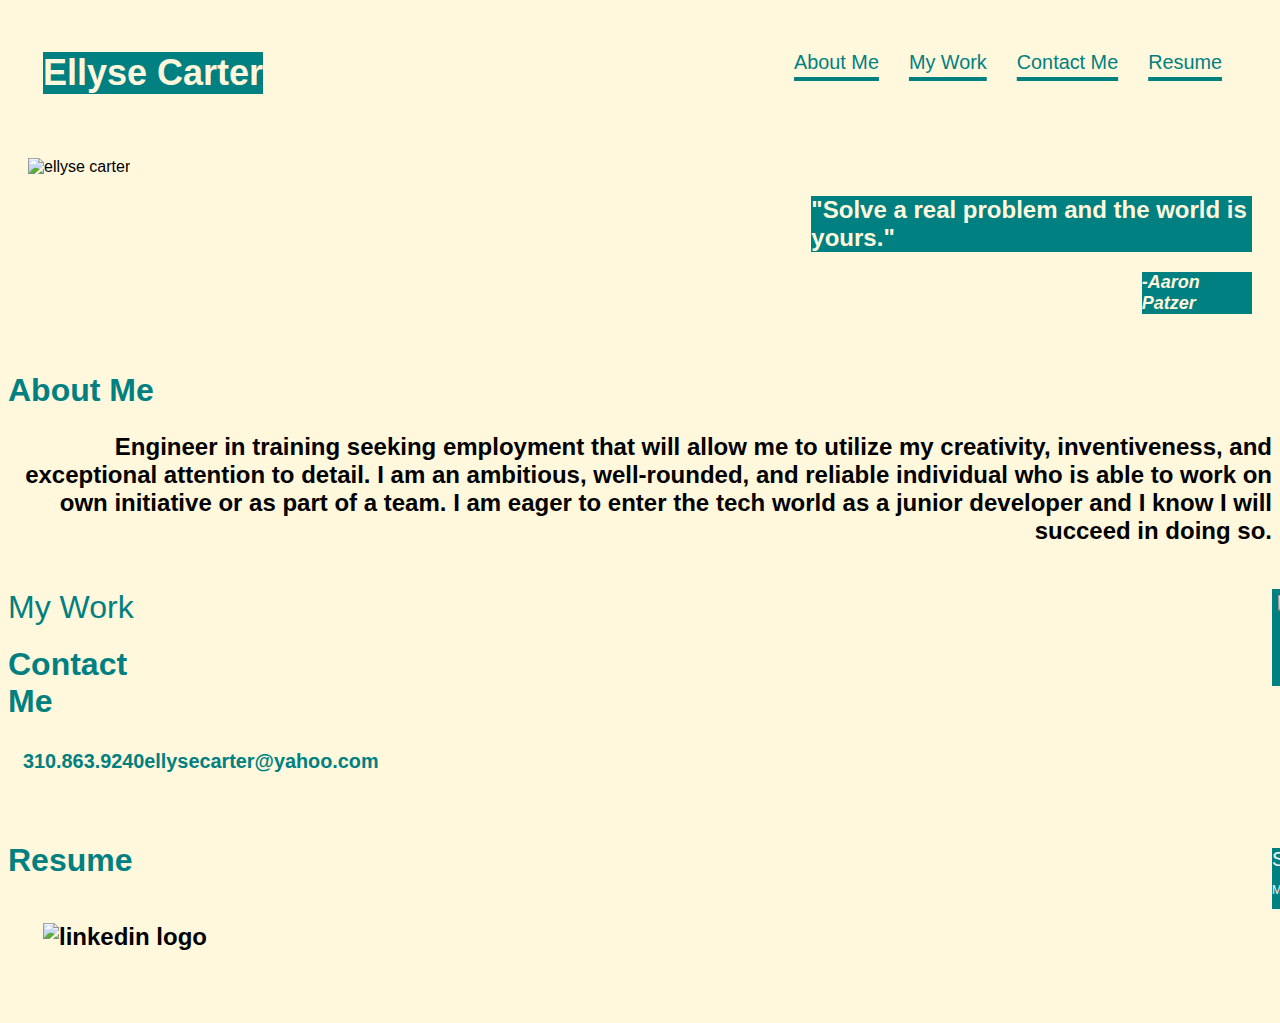
==== index.html @ 1338f1e6 "updated boxes using absolute and relative positioning, commented out other section for further logic" ====
<!DOCTYPE html>
<html lang="en">
    <head>

        <meta name="viewport" content="width=device-width, initial-scale=1.0" />

        <link rel="stylesheet" href="./assets/css/style.css" />

        <meta charset="UTF-8" />
        <title>Ellyse Carter Portfolio</title>
            
    </head>


    <body>
        <!-- navigation-->
        <header>
            <h1>
                <div class="name-box">
                <a href="/"> 
                    Ellyse Carter
                </a> 
                </div>
            </h1>   
            
            <nav>
                <!-- UNORDERED LIST ITEMS ABOUT ME -->
                <ul>
                    <li>
                        <a href="#about-me">About Me</a>
                    </li>
                    <li>
                        <a href="#my-work">My Work</a>
                    </li>
                    <li>
                        <a href="#contact-me">Contact Me</a>
                    </li>
                    <li>
                        <a href="#resume">Resume</a>
                    </li>
                </ul>
            </nav>
        </header>

        <section class="hero">
            <div class="hero-cta">
                <img src="./assets/images/linkedin.jpeg" alt="ellyse carter"/>
                <!-- <div>place div ID or class here</div> -->
                <h2>"Solve a real problem and the world is yours." 
                    <h3>-Aaron Patzer</h3>
                </h2>
            </div>
        </section>

<!-- About Me -->
    <section>
        <section class="flex-row" id="about-me">
                <h2 class="section title">
                    <aside class="left">About Me</aside>
                    <p>
                        Engineer in training seeking employment that will allow me to utilize my creativity, inventiveness, and exceptional attention to detail. 
                        
                        I am an ambitious, well-rounded, and reliable individual who is able to work on own initiative or as part of a team. I am eager to enter the tech world as a junior developer and I know I will succeed in doing so.
                    </p>
                </h2>
        </section>

 <!-- LINKS TO DEPLOYED APPLICATIONS HERE with pseudoclass to hover -->  


        <section id="my-work" class="info">
            <!-- <div> -->
                    <aside class="left">My Work</aside>
            <div>
                <section id="surf-report">
                    <img src="assets/images/deaceNXy23NF8VsCrwZPgn-1024-80.jpg.webp" alt="photo of desert" />
                    <div id="section-title">Surf Report
                        <p id="section-subtitle">
                        MERN Stack
                        </p>
                    </div>
                </section>
                <!-- <section>
                    <img src="assets/images/AdobeStock_289192813.jpeg" alt="led wall" />
                    <div id="section-title">LED Wall
                        <p>
                        Node/loT
                        </p>
                    </div>
                </section>
                <section>
                    <img src="assets/images/React_tut_illo_F.jpeg" alt="react logo" />
                    <div id="section-title">Calculator
                        <p>
                        React/JavaScript/CSS
                        </p>
                    </div>
                </section>
                <section>
                    <img src="assets/images/Screen Shot 2021-08-12 at 1.36.25 AM.png" alt="" />
                    <div id="section-title">Horiseon
                        <p>
                        Code Refactor
                        </p>
                    </div>
                </section>
                <section>
                    <img src="assets/images/Screen Shot 2021-08-12 at 1.35.35 AM.png" alt="" />
                    <div id="section-title">Run Buddy
                        <p>
                        HTML/CSS
                        </p>
                    </div>
                </section> -->
            </div>

            <!-- </div> -->
        </section>

        <section id="contact-me" class="info">
            <div class="flex-row">
                <h2 class="section title">
                    <aside class="left">Contact Me</aside>
                    <footer class="contact-me">
                        <p>
                            310.863.9240
                        </p>
                        <p>
                            ellysecarter@yahoo.com
                        </p>
                    </footer>
                </h2>
            </div>
        </section>

        <section id="resume" class="info">
            <div class="flex-row">
                <h2 class="section title">
                    <aside class="left">Resume</aside>
                    <footer class="resume">
                        <p>
                            <img src="./assets/images/LinkedIn-Logos/linkedin.png" alt="linkedin logo"/>
                        </p>
                        <p>
                            <img src="./assets/images/octocat/octocat.png" alt=""/>
                        </p>
                    </footer>
                </h2>
            </div>
        </section>
    </section>  
    </body>
</html>
---- assets/css/style.css ----
body {
    color: var(--tertiary-color);
    font-family: Helvetica, Arial, Helvetica, sans-serif;
    background-color: cornsilk;
}

/* apply styles to <header> */

header {
    padding: 20px 35px; 
    display: flex;
    justify-content: space-between;
    flex-wrap: wrap;
    /* top: 0; */
}

header h1 {
    font-weight: bold;
    font-size: 36px;
    color: black;
    align-content: right;
    color: grey;
    background-color: teal;
}

/* .name-box {
    width: 200px;
    height: 100px;
    background: teal;
    overflow: auto;
    border-left: none;
} */

header a {
    text-decoration: none;
    color: cornsilk
}

header nav {
    margin: 7px 0;
}

header nav ul {
    display: flex;
    flex-wrap: wrap;
    justify-content: space-between;
    align-items: center;
    list-style: none;
}

header nav ul li a {
    padding: 10px 15px;
    color: teal;
    font-size: 1.55vw;
    border-bottom: teal;
    text-decoration: underline 4px;
    text-underline-offset: 8px;
    text-decoration-color: teal ;
    /* need to figure out how to get underline longer than text */
}

.hero {
    background-image: url(https://cdn.hovia.com/app/uploads/deep-blue-brick-wall-mural-plain-820x532.jpg);
    padding: 20px;
    /* display: flex;
    flex-wrap: wrap;
    align-items: flex-start; */
}

.hero h2 {
    text-align: right;
    color: cornsilk;
    font-family: Verdana, Geneva, Tahoma, sans-serif;
    flex-wrap: wrap;
    width: 36%;
    margin-left: 64%;
    background-color: teal;
    text-align: left;
}

.hero h3 {
    text-align: right;
    color: cornsilk;
    font-size: 18px;
    font-family: Verdana, Geneva, Tahoma, sans-serif;
    font-style: italic;
    flex-wrap: wrap;
    width: 9%;
    margin-left: 91%;
    background-color: teal;
    text-align: left;
}

.left {
  text-align: left;
  font-size: xx-large;
  color: teal;
  width: 20%;
}

#my-work img {
  border: solid 6px;
  background-color: teal;
  max-width: 500px;
  max-height: 500px;
  position: absolute;
}

/* left column */
#my-work {
    text-align: left;
    font-size: 40px;
    font-display: bold;
    color: teal;
    font-family: Verdana, Geneva, Tahoma, sans-serif;
    display: flex;
    flex-direction: row;
}

#my-work div {
  display: flex;
  flex-direction: row;
  flex-wrap: wrap;
  /* width: 70%; */
}


#my-work div section {
  font-size: 20px;
  width: 50%;
}

/* #surf-report {
  width: 100%;
  border: teal;
} */

#section-title {
  background-color: teal;
  color: aliceblue;
  margin-left: auto;
  position: absolute;
  margin-top: 259px;
  width: 10%;
  text-align: right;
}

/* #section-subtitle {
  background-color: teal;
  color: aliceblue;
  margin-left: auto;
  position: absolute;
} */


#my-work div section p {
  font-size: 12px;

}

/* Right section */
.info {
    /* text-align: right; */
    justify-content: space-between;
}

section p {
    display: flex;
    justify-content: space-between;
    text-align: right;

}

/* FOOTER */

.contact-me {
    padding: 20px 35px; 
    display: flex;
    justify-content: space-between;
    flex-wrap: wrap;
}

.resume {
    padding: 20px 35px; 
    display: flex;
    justify-content: space-between;
    flex-wrap: wrap;
    image-rendering: auto;
}

contact-me p {
    size: 2px;
}

footer h3 {
    color: var(--secondary-color);
    font-size: 30px;
    margin: 0;
    text-align: center;
    display: flex;
    flex-wrap: wrap;
}

footer div {
    line-height: 1.5;
    text-align: right;
}


  .contact {
      background: var(--secondary-color);
  }

  .contact h2 {
      color: var(--primary-color);
  }

  .contact-me {
      display: flex;
      justify-content: space-between;
      flex-wrap: wrap;
      text-align: right;
      padding: 10px 15px;
      color: teal;
      font-size: 1.55vw;
  }

  .contact-info > * {
      flex: 1;
      margin: 15px;
  }

  .contact-form button:hover {
    color: var(--primary-color);
    background: var(--tertiary-color);
  }


  /* UTILITIES*/

  .text-left {
      text-align: left;
  }

  .text-right {
      text-align: right;
  }

  .flex-row {
    display: flex;
  }

  /* MEDIA QUERY FOR SMALLER DESKTOP SCREENS AND SMALLER */
  /* @media screen and (max-width: 980px) {
    header {
      padding-bottom: 0;
      justify-content: center;
      position: relative;
    }
  
    header h1 {
      width: 100%;
      text-align: center;
    }
  
    header nav ul {
      margin-top: 20px;
      width: 100%;
      justify-content: center;
    }
  
    header nav ul li a {
      font-size: 20px;
    }

    header nav ul li a:hover {
        background: var(--primary-color);
        color: var(--secondary-color);
        border-radius: 15px;
        text-shadow: none;
      }
  
    footer h2, footer div {
      text-align: center;
      width: 100%;
    }
  }

  
  /* MEDIA QUERY FOR TABLETS AND SMALLER */
  /* @media screen and (max-width: 768px) {
    section {
        padding: 30px 15px;
    }
   
  } */
  
  /* MEDIA QUERY FOR MOBILE PHONES AND SMALLER */
  /* @media screen and (max-width: 575px) {
    .hero-form button {
        width: 100%;
      }
    
      .section-title {
        width: 95%;
      }
    
      .intro p {
        width: 100%;
      }
    
      .trainer {
        flex: 0 100%;
      }
    
      .contact-info {
        text-align: center;
      }
    
      .contact-info > * {
        flex: 0 100%;
      }

      .contact-form {
          order: 3;
      }
  } */ */
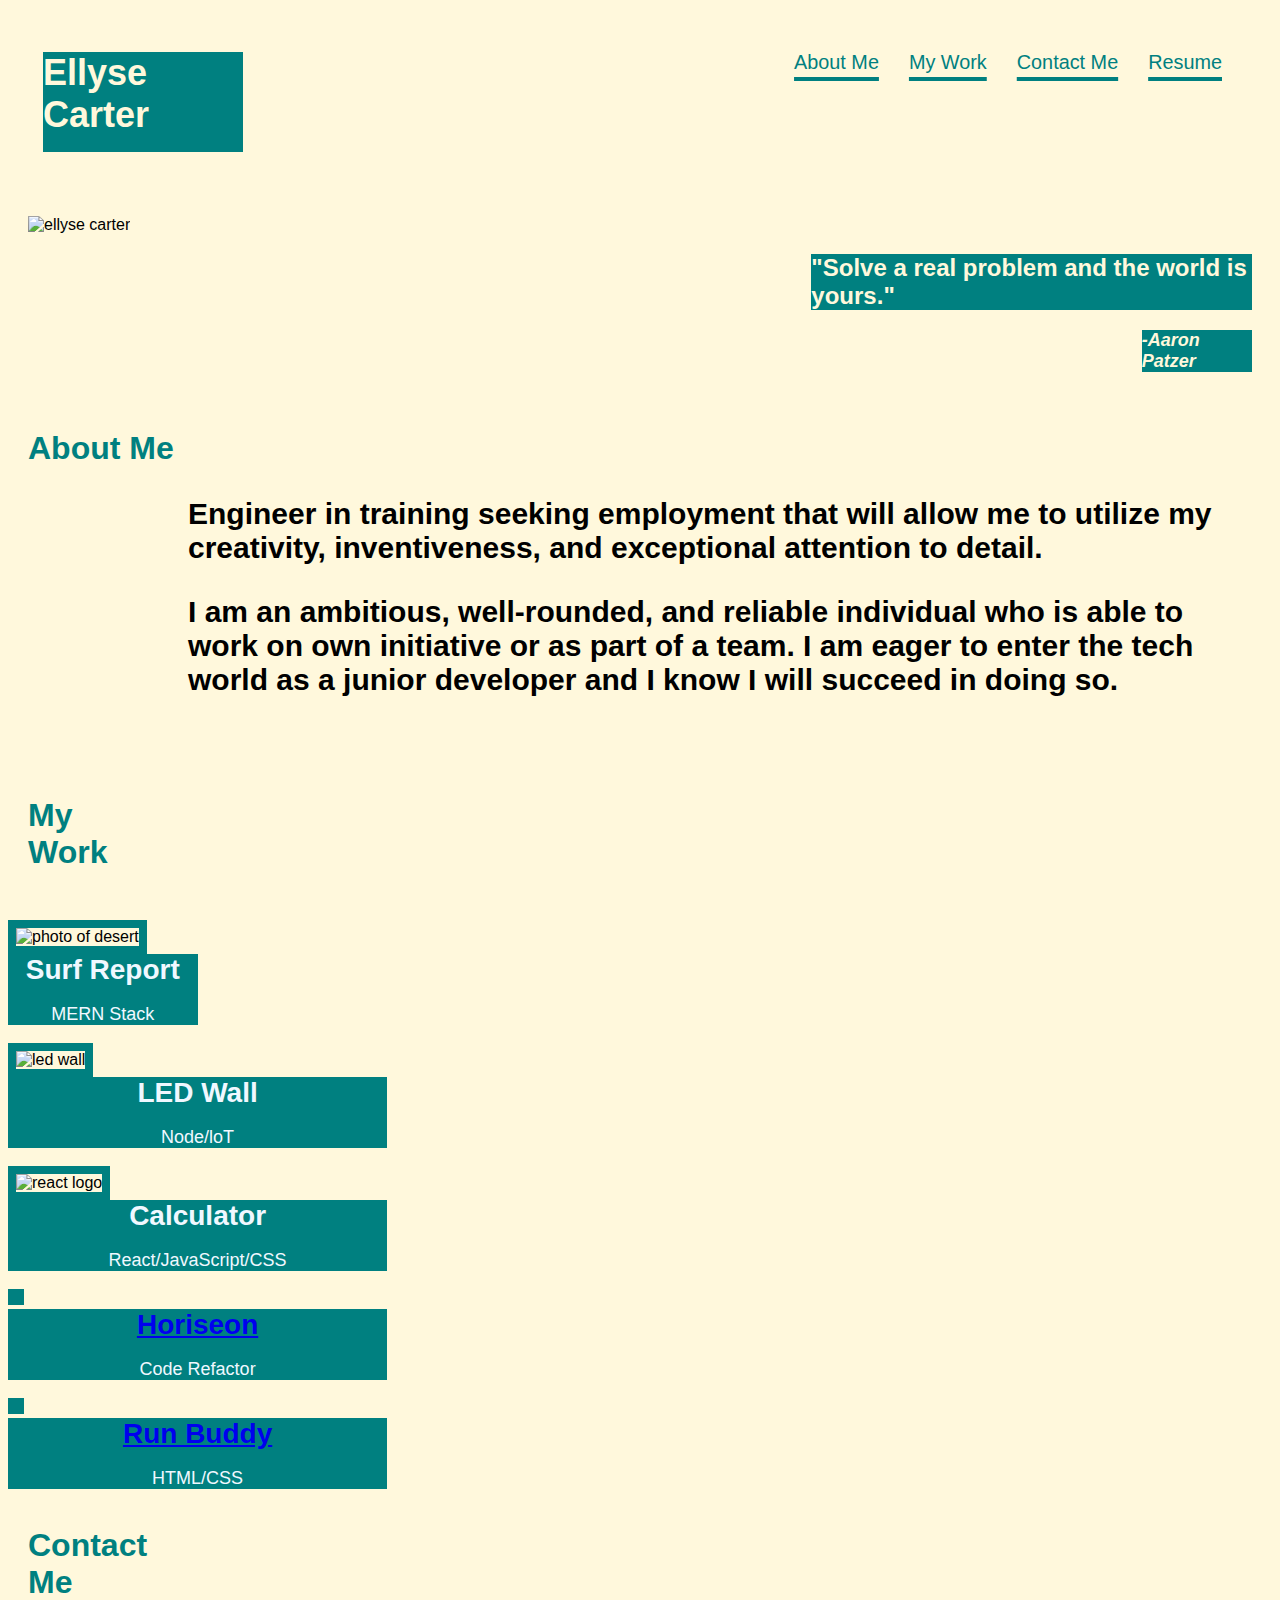
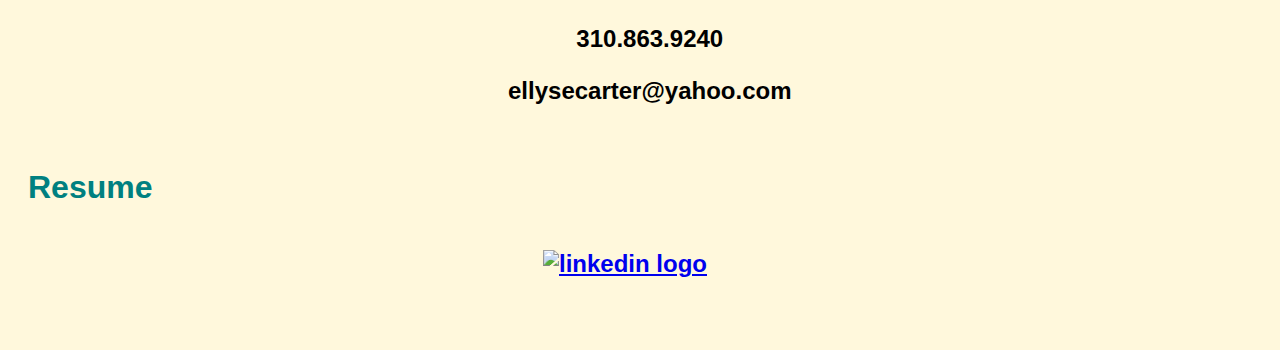
==== commit e24b7a6e: "updated style sheet and icons" ====
--- a/index.html
+++ b/index.html
@@ -3,6 +3,9 @@
     <head>
 
         <meta name="viewport" content="width=device-width, initial-scale=1.0" />
+
+        <link href="https://cdn.jsdelivr.net/npm/bootstrap@5.1.0/dist/css/bootstrap.min.css" rel="stylesheet" integrity="sha384-KyZXEAg3QhqLMpG8r+8fhAXLRk2vvoC2f3B09zVXn8CA5QIVfZOJ3BCsw2P0p/We" crossorigin="anonymous">
+
 
         <link rel="stylesheet" href="./assets/css/style.css" />
 
@@ -57,77 +60,88 @@
         <section class="flex-row" id="about-me">
                 <h2 class="section title">
                     <aside class="left">About Me</aside>
-                    <p>
+                        <p class="about-me">
                         Engineer in training seeking employment that will allow me to utilize my creativity, inventiveness, and exceptional attention to detail. 
-                        
+                        </p>
+                        <p class="about-me">
                         I am an ambitious, well-rounded, and reliable individual who is able to work on own initiative or as part of a team. I am eager to enter the tech world as a junior developer and I know I will succeed in doing so.
-                    </p>
+                        </p>
                 </h2>
         </section>
+    </section>     
 
- <!-- LINKS TO DEPLOYED APPLICATIONS HERE with pseudoclass to hover -->  
+    <section>
+        <section class="flex-row" id="my-work">
+                <h2 class="section title">
+                    <aside class="left">My Work</aside>
+                </h2>
+        </section>
+    </section>             
 
+        <div class="container">  
+            <div>
+                <div class="row">
+                    <div class="col-sm-12">
+                        <section id="surf-report">
+                            <img src="assets/images/deaceNXy23NF8VsCrwZPgn-1024-80.jpg.webp" alt="photo of desert"
+                            class="img-thumbnail"/>
+                            <div id="surfreport-section-title">Surf Report
+                            <p id="surfreport-section-subtitle">MERN Stack</p>
+                            </div>
+                        </section>
+                    </div>
+                </div>
+                <div class="row">    
+                    <div class="col-sm-6">
+                        <section id="led-wall">
+                            <img src="assets/images/AdobeStock_289192813.jpeg" alt="led wall" class="img-thumbnail"/>
+                            <div id="section-title">LED Wall
+                                <p id="section-subtitle">Node/loT</p>
+                            </div>
+                        </section>
+                    </div>
+                    <div class="col-sm-6">
+                        <section id="calculator">
+                            <img src="assets/images/React_tut_illo_F.jpeg" alt="react logo" class="img-thumbnail"/>
+                            <div id="section-title">Calculator
+                                <p id="section-subtitle">React/JavaScript/CSS</p>
+                            </div>
+                        </section>
+                    </div>
+                </div>
+                <div class="row">
+                    <div class="col-sm-6">
+                        <section id="horiseon">
+                            <img src="assets/images/Screen Shot 2021-08-12 at 1.36.25 AM.png" alt="" class="img-thumbnail"/>
+                            <div id="section-title"><a href="https://ellysecarter.github.io/horiseon-in-production/">Horiseon</a>
+                                <p id="section-subtitle">Code Refactor</p>
+                            </div>
+                        </section>
+                    </div>
+                    <div class="col-sm-6">
+                        <section id="run-buddy">
+                            <img src="assets/images/Screen Shot 2021-08-12 at 1.35.35 AM.png" alt="" class="img-thumbnail"/>
+                            <div id="section-title"><a href="https://ellysecarter.github.io/run-buddy/">Run Buddy</a>
+                                <p id="section-subtitle">
+                                HTML/CSS
+                                </p>
+                            </div>
+                        </section>
+                    </div>
+                </div>
+            </div>
+        </div>
 
-        <section id="my-work" class="info">
-            <!-- <div> -->
-                    <aside class="left">My Work</aside>
-            <div>
-                <section id="surf-report">
-                    <img src="assets/images/deaceNXy23NF8VsCrwZPgn-1024-80.jpg.webp" alt="photo of desert" />
-                    <div id="section-title">Surf Report
-                        <p id="section-subtitle">
-                        MERN Stack
-                        </p>
-                    </div>
-                </section>
-                <!-- <section>
-                    <img src="assets/images/AdobeStock_289192813.jpeg" alt="led wall" />
-                    <div id="section-title">LED Wall
-                        <p>
-                        Node/loT
-                        </p>
-                    </div>
-                </section>
-                <section>
-                    <img src="assets/images/React_tut_illo_F.jpeg" alt="react logo" />
-                    <div id="section-title">Calculator
-                        <p>
-                        React/JavaScript/CSS
-                        </p>
-                    </div>
-                </section>
-                <section>
-                    <img src="assets/images/Screen Shot 2021-08-12 at 1.36.25 AM.png" alt="" />
-                    <div id="section-title">Horiseon
-                        <p>
-                        Code Refactor
-                        </p>
-                    </div>
-                </section>
-                <section>
-                    <img src="assets/images/Screen Shot 2021-08-12 at 1.35.35 AM.png" alt="" />
-                    <div id="section-title">Run Buddy
-                        <p>
-                        HTML/CSS
-                        </p>
-                    </div>
-                </section> -->
-            </div>
-
-            <!-- </div> -->
-        </section>
 
         <section id="contact-me" class="info">
             <div class="flex-row">
                 <h2 class="section title">
                     <aside class="left">Contact Me</aside>
-                    <footer class="contact-me">
-                        <p>
-                            310.863.9240
-                        </p>
-                        <p>
-                            ellysecarter@yahoo.com
-                        </p>
+                    <footer>
+                        <p class="contact">310.863.9240</p>
+            
+                        <p class="contact">ellysecarter@yahoo.com</p>
+                        
                     </footer>
                 </h2>
             </div>
@@ -138,16 +152,15 @@
                 <h2 class="section title">
                     <aside class="left">Resume</aside>
                     <footer class="resume">
-                        <p>
-                            <img src="./assets/images/LinkedIn-Logos/linkedin.png" alt="linkedin logo"/>
+                        <p class="bottom-icons">
+                            <a href="https://www.linkedin.com/in/ellysecarter/" target="_blank"><img src="./assets/images/LinkedIn-Logos/linkedin.png" alt="linkedin logo"/></a>
                         </p>
-                        <p>
-                            <img src="./assets/images/octocat/octocat.png" alt=""/>
+                        <p class="bottom-icons">
+                            <a href="https://github.com/ellysecarter" target="_blank"></a><img src="./assets/images/octocat/octocat.png" alt=""/>
                         </p>
                     </footer>
                 </h2>
             </div>
-        </section>
-    </section>  
+        </section> 
     </body>
 </html>--- a/assets/css/style.css
+++ b/assets/css/style.css
@@ -1,7 +1,4 @@
-
-
 body {
-    color: var(--tertiary-color);
     font-family: Helvetica, Arial, Helvetica, sans-serif;
     background-color: cornsilk;
 }
@@ -13,7 +10,7 @@
     display: flex;
     justify-content: space-between;
     flex-wrap: wrap;
-    /* top: 0; */
+    top: 0;
 }
 
 header h1 {
@@ -25,13 +22,15 @@
     background-color: teal;
 }
 
-/* .name-box {
+.name-box {
+    display: flex;
+    flex-wrap: wrap;
     width: 200px;
     height: 100px;
     background: teal;
     overflow: auto;
     border-left: none;
-} */
+}
 
 header a {
     text-decoration: none;
@@ -58,7 +57,6 @@
     text-decoration: underline 4px;
     text-underline-offset: 8px;
     text-decoration-color: teal ;
-    /* need to figure out how to get underline longer than text */
 }
 
 .hero {
@@ -98,19 +96,29 @@
   font-size: xx-large;
   color: teal;
   width: 20%;
-}
-
-#my-work img {
+  font-weight: bolder;
+  border-right: teal;
+  margin-left: 20px;
+}
+
+.about-me {
+  font-family: 'Franklin Gothic Medium', 'Arial Narrow', Arial, sans-serif;
+  font-size: 30px;
+  margin-left: 180px;
+  margin-right: 50px;
+}
+
+#work-image {
   border: solid 6px;
   background-color: teal;
   max-width: 500px;
   max-height: 500px;
   position: absolute;
+  display: flexbox;
 }
 
 /* left column */
 #my-work {
-    text-align: left;
     font-size: 40px;
     font-display: bold;
     color: teal;
@@ -119,40 +127,68 @@
     flex-direction: row;
 }
 
-#my-work div {
-  display: flex;
-  flex-direction: row;
-  flex-wrap: wrap;
-  /* width: 70%; */
-}
-
-
-#my-work div section {
-  font-size: 20px;
-  width: 50%;
-}
-
-/* #surf-report {
-  width: 100%;
-  border: teal;
-} */
+.info {
+  justify-content: space-between;
+}
+
+#surfreport-section-title {
+  background-color: teal;
+  color: aliceblue;
+  /* margin-top: 20px; */
+  width: 15%;
+  text-align: center;
+  /* position: absolute; */
+  font-size: 28px;
+  font-weight: bolder;
+  font-family: 'Franklin Gothic Medium', 'Arial Narrow', Arial, sans-serif;
+}
+
+#surfreport-section-subtitle {
+  background-color: teal;
+  color: aliceblue;
+  text-align: center;
+  font-size: 18px;
+  font-weight: normal;
+}
+
+#surf-report .img-thumbnail {
+  border: solid 8px;
+  border-color: teal;
+  /* position: absolute; */
+}
 
 #section-title {
   background-color: teal;
   color: aliceblue;
-  margin-left: auto;
-  position: absolute;
-  margin-top: 259px;
-  width: 10%;
-  text-align: right;
-}
-
-/* #section-subtitle {
+  /* margin-top: 540px; */
+  width: 30%;
+  text-align: center;
+  /* position: absolute; */
+  font-size: 28px;
+  font-weight: bolder;
+  font-family: 'Franklin Gothic Medium', 'Arial Narrow', Arial, sans-serif;
+  text-align: center;
+}
+
+#section-subtitle {
   background-color: teal;
   color: aliceblue;
-  margin-left: auto;
-  position: absolute;
-} */
+  text-align: center;
+  font-size: 18px;
+  font-weight: normal;
+  text-decoration: none;
+}
+
+.img-thumbnail {
+  border: solid 8px;
+  border-color: teal;
+  /* position: absolute; */
+}
+
+.img-thumbnail button:hover {
+  background-color: tomato;
+  color: tomato;
+}
 
 
 #my-work div section p {
@@ -160,18 +196,6 @@
 
 }
 
-/* Right section */
-.info {
-    /* text-align: right; */
-    justify-content: space-between;
-}
-
-section p {
-    display: flex;
-    justify-content: space-between;
-    text-align: right;
-
-}
 
 /* FOOTER */
 
@@ -180,7 +204,7 @@
     display: flex;
     justify-content: space-between;
     flex-wrap: wrap;
-}
+} 
 
 .resume {
     padding: 20px 35px; 
@@ -190,46 +214,31 @@
     image-rendering: auto;
 }
 
-contact-me p {
-    size: 2px;
-}
-
-footer h3 {
+.contact {
+    size: 50px;
+    font-family: 'Franklin Gothic Medium', 'Arial Narrow', Arial, sans-serif;
+    margin-left: 200px;
+    margin-left: 500px;
+    text-align: center;
+}
+
+/* footer h3 {
     color: var(--secondary-color);
     font-size: 30px;
     margin: 0;
     text-align: center;
     display: flex;
-    flex-wrap: wrap;
-}
-
-footer div {
-    line-height: 1.5;
-    text-align: right;
-}
-
-
-  .contact {
-      background: var(--secondary-color);
-  }
-
-  .contact h2 {
-      color: var(--primary-color);
-  }
-
-  .contact-me {
+    flex-wrap: wrap; */
+}
+
+  #contact-me {
       display: flex;
       justify-content: space-between;
       flex-wrap: wrap;
       text-align: right;
       padding: 10px 15px;
-      color: teal;
+      color: black;
       font-size: 1.55vw;
-  }
-
-  .contact-info > * {
-      flex: 1;
-      margin: 15px;
   }
 
   .contact-form button:hover {
@@ -237,6 +246,11 @@
     background: var(--tertiary-color);
   }
 
+  .bottom-icons {
+    margin-left: 500px;
+    text-align: center;
+  }
+
 
   /* UTILITIES*/
 
@@ -252,8 +266,8 @@
     display: flex;
   }
 
-  /* MEDIA QUERY FOR SMALLER DESKTOP SCREENS AND SMALLER */
-  /* @media screen and (max-width: 980px) {
+  MEDIA QUERY FOR SMALLER DESKTOP SCREENS AND SMALLER */
+  @media screen and (max-width: 980px) {
     header {
       padding-bottom: 0;
       justify-content: center;
@@ -290,15 +304,15 @@
 
   
   /* MEDIA QUERY FOR TABLETS AND SMALLER */
-  /* @media screen and (max-width: 768px) {
+  @media screen and (max-width: 768px) {
     section {
         padding: 30px 15px;
     }
    
-  } */
+  }
   
   /* MEDIA QUERY FOR MOBILE PHONES AND SMALLER */
-  /* @media screen and (max-width: 575px) {
+@media screen and (max-width: 575px) {
     .hero-form button {
         width: 100%;
       }
@@ -311,7 +325,7 @@
         width: 100%;
       }
     
-      .trainer {
+      .trainer   {
         flex: 0 100%;
       }
     
@@ -325,5 +339,4 @@
 
       .contact-form {
           order: 3;
-      }
-  } */ */+      }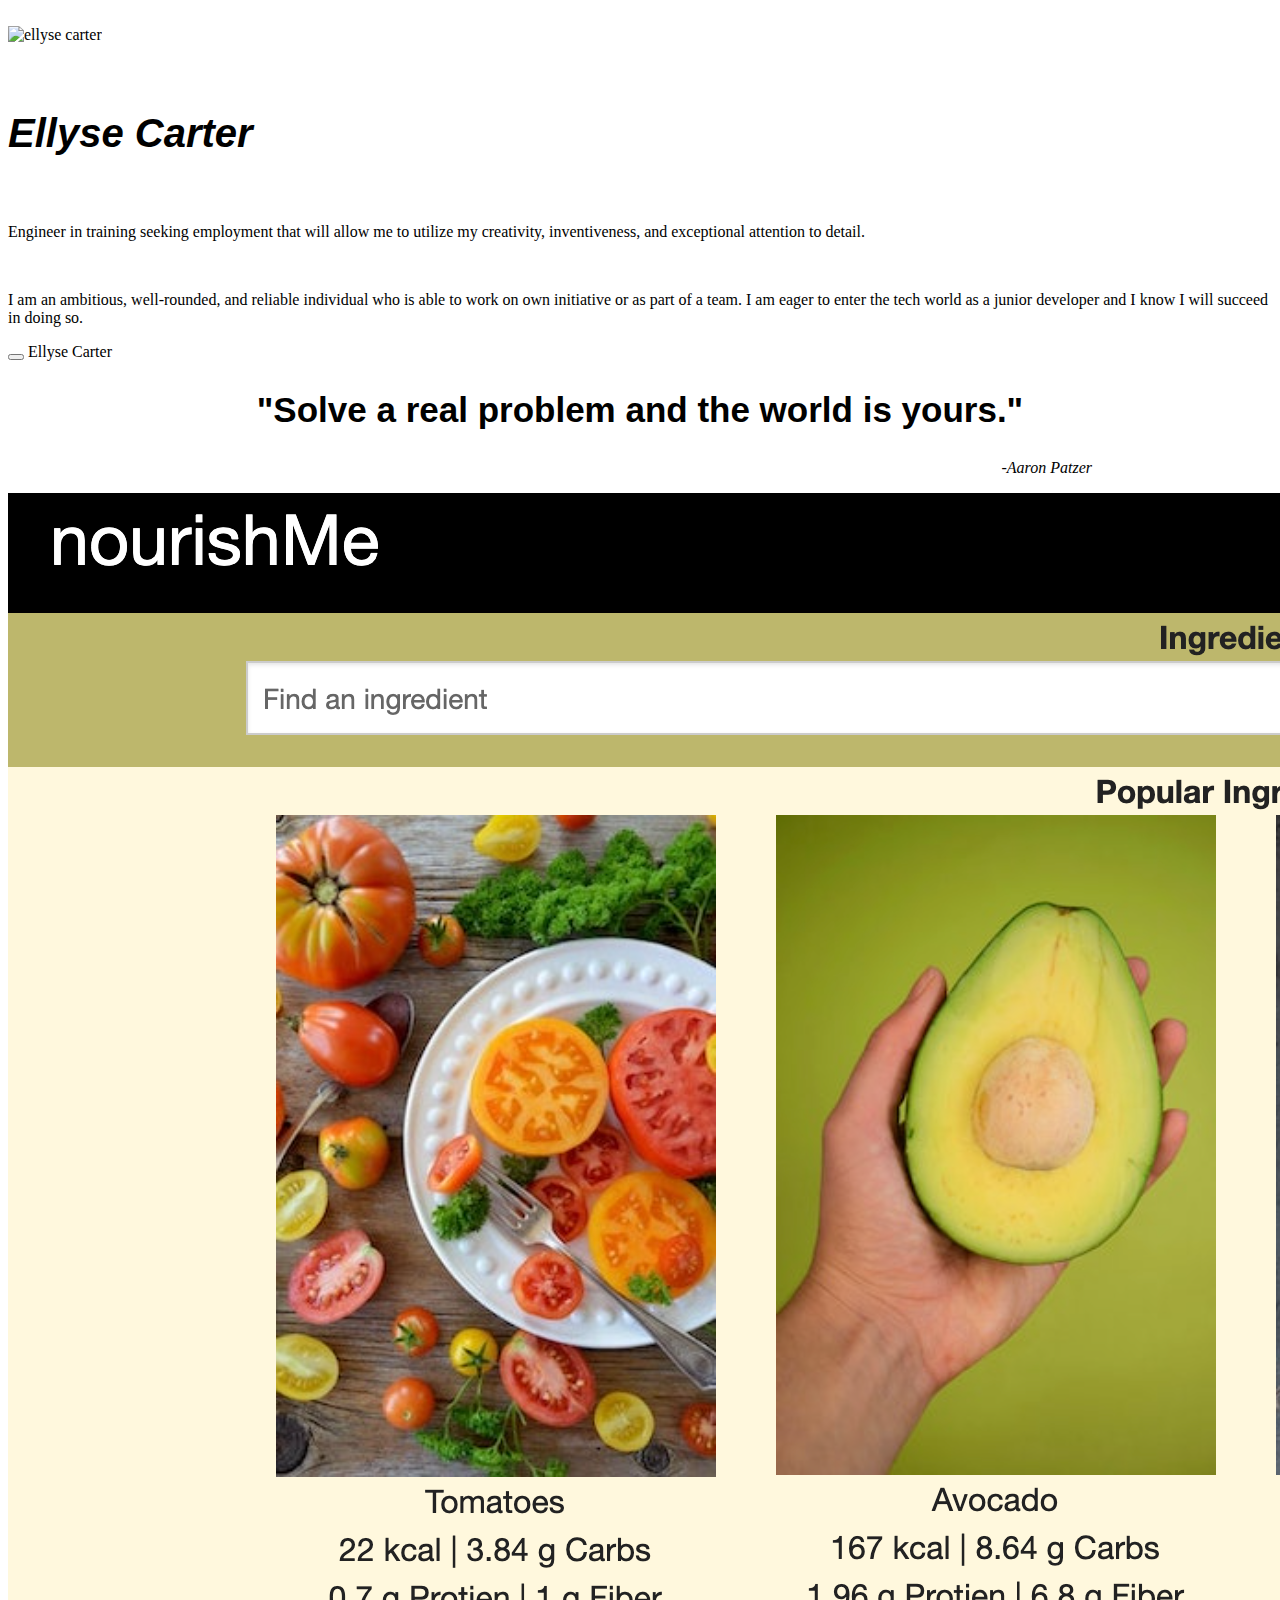
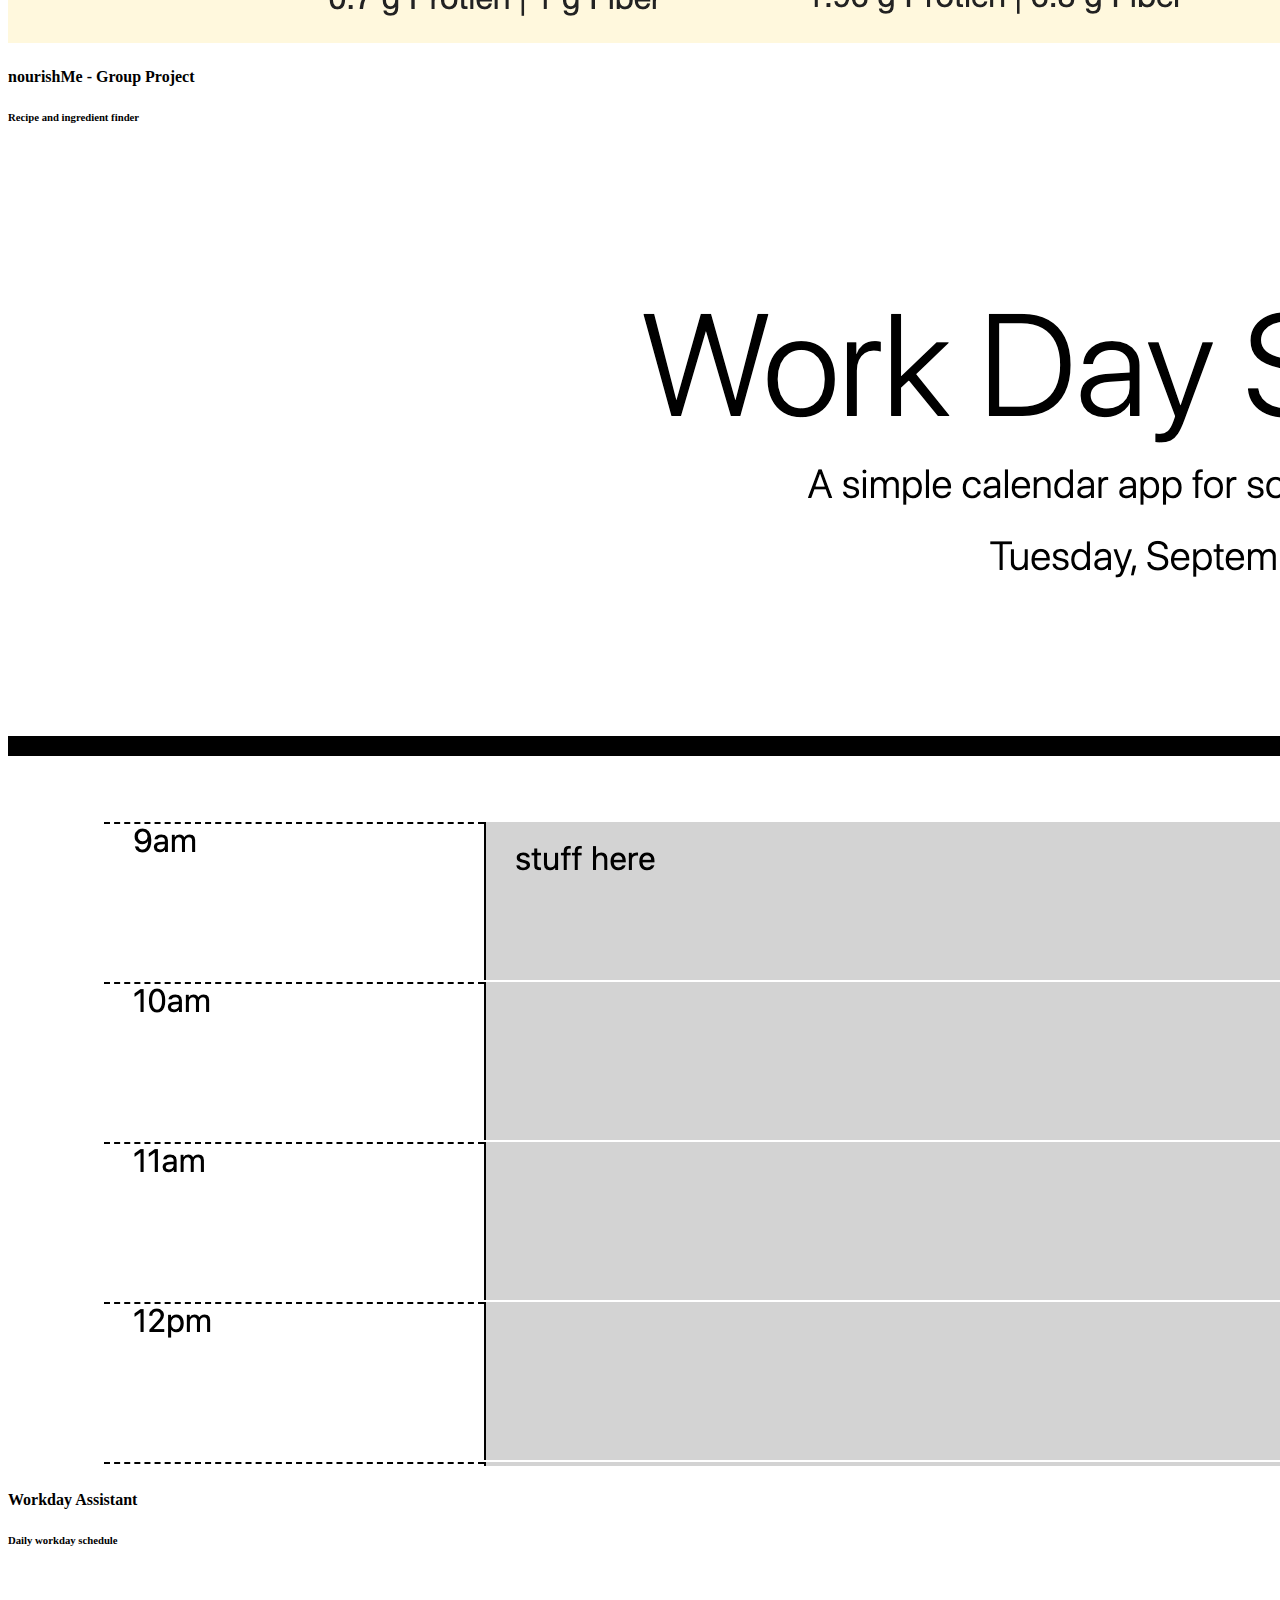
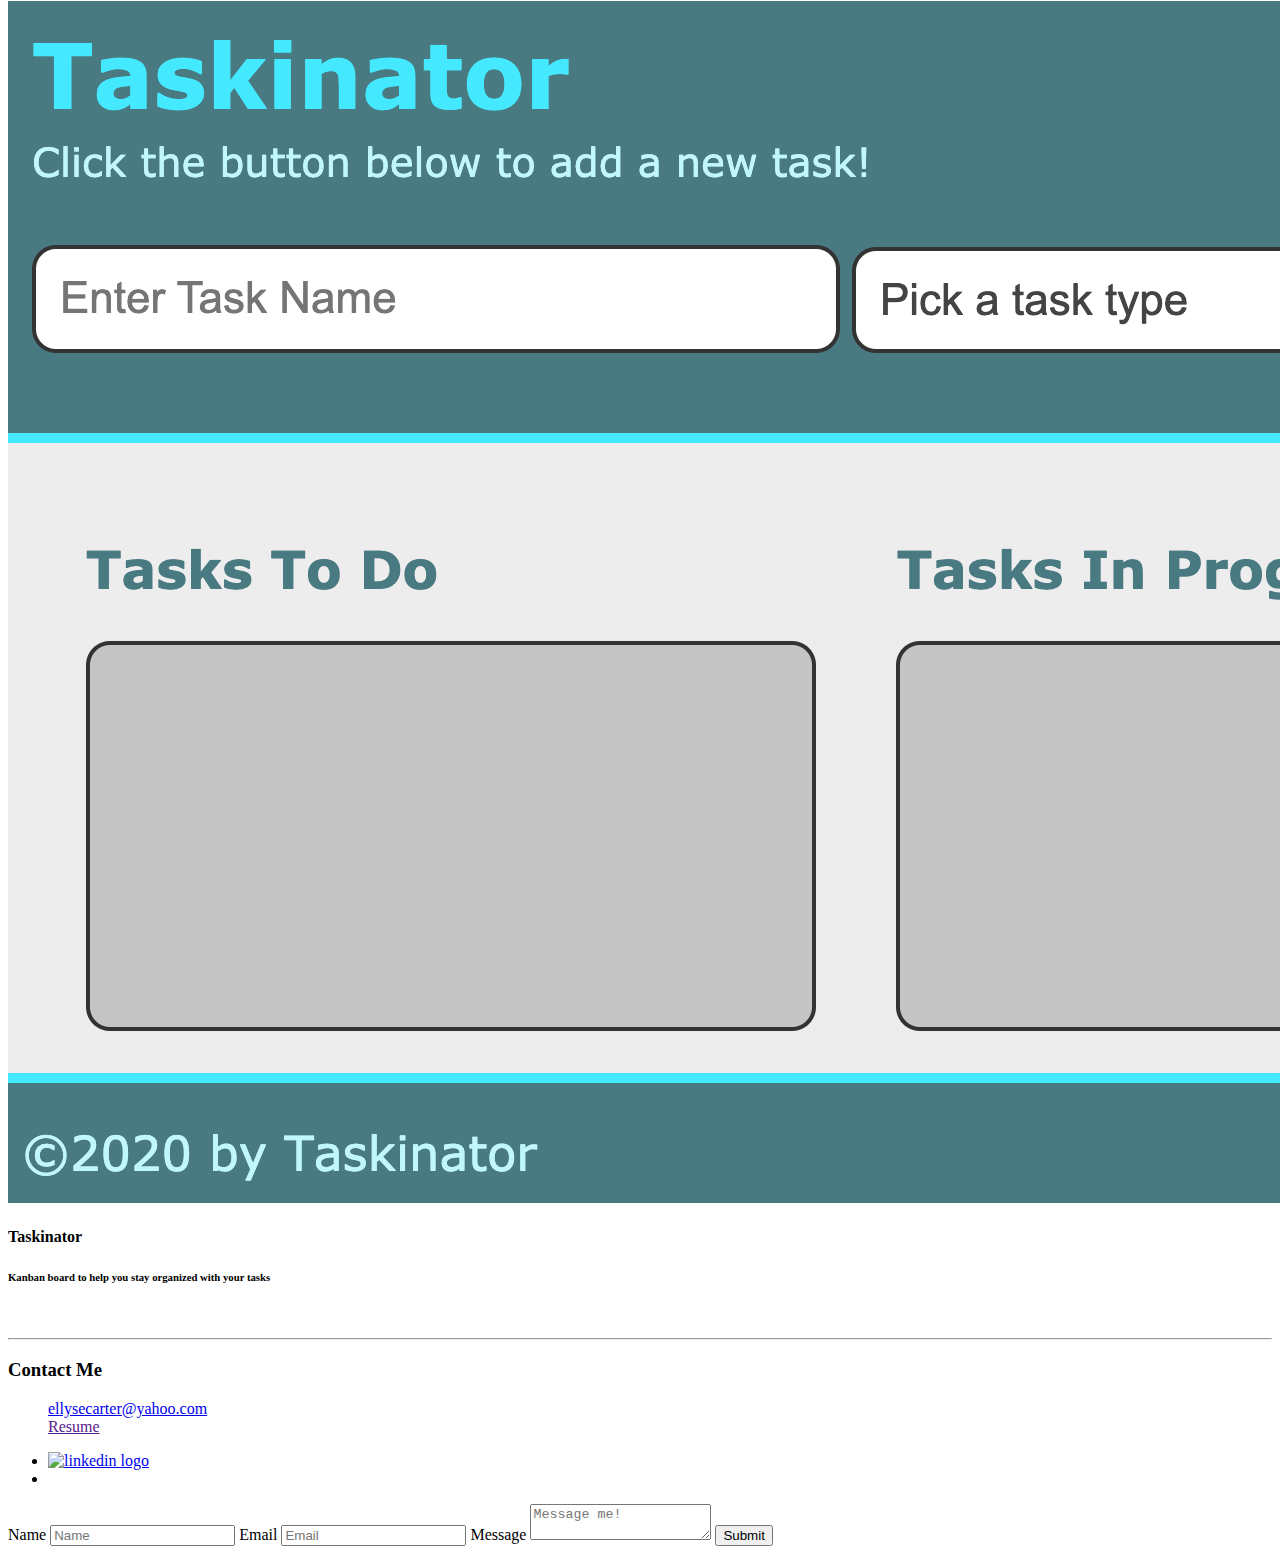
==== commit c6dcdb42: "updated password gen link" ====
--- a/index.html
+++ b/index.html
@@ -1,166 +1,157 @@
-<!DOCTYPE html>
-<html lang="en">
-    <head>
+<!doctype html>
+<html class="no-js" lang="en">
+  <head>
+    <meta charset="utf-8" />
+    <meta name="viewport" content="width=device-width, initial-scale=1.0" />
+    <title>Ellyse Carter Portfolio</title>
+    <link rel="stylesheet" href="https://dhbhdrzi4tiry.cloudfront.net/cdn/sites/foundation.min.css">
+    <link rel="stylesheet" href="assets/css/style.css">
+  </head>
+  <body>
 
-        <meta name="viewport" content="width=device-width, initial-scale=1.0" />
+    <div class="off-canvas-wrapper">
+      <div class="off-canvas-wrapper-inner" data-off-canvas-wrapper>
 
-        <link href="https://cdn.jsdelivr.net/npm/bootstrap@5.1.0/dist/css/bootstrap.min.css" rel="stylesheet" integrity="sha384-KyZXEAg3QhqLMpG8r+8fhAXLRk2vvoC2f3B09zVXn8CA5QIVfZOJ3BCsw2P0p/We" crossorigin="anonymous">
+        <div class="off-canvas position-left reveal-for-large" id="my-info" data-off-canvas data-position="left">
+          <div class="row column">
+            <br>
+            <img class="thumbnail" src="./assets/images/linkedin.jpeg" alt="ellyse carter"/>
+            <h5 class="name">Ellyse Carter</h5>
+            <p>Engineer in training seeking employment that will allow me to utilize my creativity, inventiveness, and exceptional attention to detail. 
+            </p>
+            <br>
+            <p class>
+            I am an ambitious, well-rounded, and reliable individual who is able to work on own initiative or as part of a team. I am eager to enter the tech world as a junior developer and I know I will succeed in doing so.
+            </p>
+          </div>
+        </div>
+
+        <div class="off-canvas-content" data-off-canvas-content>
+          <div class="title-bar hide-for-large">
+            <div class="title-bar-left">
+              <button class="menu-icon" type="button" data-open="my-info"></button>
+              <span class="title-bar-title">Ellyse Carter</span>
+            </div>
+          </div>
+          <div class="callout primary">
+            <div class="row column">
+              <h2 class="quote">"Solve a real problem and the world is yours." </h2>
+              <p class="lead">-Aaron Patzer</p>
+            </div>
+          </div>
+
+          <div class="row small-up-2 medium-up-3 large-up-4 space-evenly">
+            <div class="column-12">
+              <a href="https://ellysecarter.github.io/nourish-me/" target="_blank">
+              <img src="assets/images/screenshot2.png" alt=""></a>
+              <h4>nourishMe - Group Project</h4>
+              <h6>Recipe and ingredient finder</h6>
+            </div>
+          </div> 
+
+          <div class="row small-up-2 medium-up-3 large-up-4 space-evenly">
+            <div class="column">
+              <a href="https://ellysecarter.github.io/workdayassistant/" target="_blank">
+              <img src="assets/images/screenshot.png" alt=""></a>
+              <h4>Workday Assistant</h4>
+              <h6>Daily workday schedule</h6>
+            </div>
+
+            <div class="column">
+              <a href="https://ellysecarter.github.io/run-buddy/" target="_blank">
+              <img src="assets/images/Screen Shot 2021-08-12 at 1.35.35 AM.png" alt=""></a>
+              <h4>Run Buddy</h4>
+              <h6>Schedule a training session</h6>
+            </div>
+
+            <div class="column">
+              <a href="https://ellysecarter.github.io/passwordgen/" target="_blank">
+              <img src="assets/images/passwordgen.png" alt=""></a>
+              <h4>Password Generator</h4>
+              <h6>Website that helps you generate a hack-proof password</h6>
+            </div>
+          </div>
+
+          <div class="row small-up-2 medium-up-3 large-up-4 space-evenly">
+            <div class="column">
+              <a href="https://ellysecarter.github.io/taskinator/" target="_blank">
+              <img src="assets/images/taskinator.png" alt=""></a>
+              <h4>Taskinator</h4>
+              <h6>Kanban board to help you stay organized with your tasks</h6>
+            </div>
+
+            <div class="column">
+              <a href="https://ellysecarter.github.io/codingguru/" target="_blank">
+              <img src="assets/images/codingguru.png" alt=""></a>
+              <h4>Coding Guru</h4>
+              <h6>Timed quiz that tests your coding knowledge</h6>
+            </div>
+
+            <div class="column">
+              <a href="https://ellysecarter.github.io/taskmaster-pro/" target="_blank">
+              <img src="assets/images/taskmaster.png" alt=""></a>
+              <h4>Taskmaster Pro</h4>
+              <h6>Interactive Kanban board</h6>
+            </div>
+
+            <div class="column">
+              <a href="https://ellysecarter.github.io/horiseon-in-production/" target="_blank">
+              <img src="assets/images/Screen Shot 2021-08-12 at 1.36.25 AM.png" alt=""></a>
+              <h4>Horiseon</h5>
+              <h6>Code refactor</h6>  
+            </div>
+            
+          </div>
+
+          <hr>
+
+          <div class="row">
+            <div class="medium-6 columns">
+              <h3>Contact Me</h3>
+              <nav>
+                <ul>
+                  <li>
+                    <a href="mailto:ellysecarter@yahoo.com">ellysecarter@yahoo.com</a>
+                  </li>
+                  <li>
+                    <a href="">Resume</a>
+                  </li>
+                </ul>
+              </nav>
+              
+              
+              <ul class="menu">
+                <li><a href="https://www.linkedin.com/in/ellysecarter/" target="_blank"><img src="./assets/images/LinkedIn-Logos/linkedin.png" alt="linkedin logo"/></a></li>
+
+                <li><a href="https://github.com/ellysecarter" target="_blank"><img src="./assets/images/octocat/octocat.png" alt=""/></a></li>
+
+              </ul>
+            </div>
+            <div class="medium-6 columns">
+              <label>Name
+                <input type="text" placeholder="Name">
+              </label>
+              <label>Email
+                <input type="text" placeholder="Email">
+              </label>
+              <label>
+                Message
+                <textarea placeholder="Message me!"></textarea>
+              </label>
+              <input type="submit" class="button expanded" value="Submit">
+            </div>
+          </div>
+        </div>
+      </div>
+    </div>
+
+    <script src="https://code.jquery.com/jquery-2.1.4.min.js"></script>
+    <script src="https://dhbhdrzi4tiry.cloudfront.net/cdn/sites/foundation.js"></script>
+    <script>
+      $(document).foundation();
+    </script>
+  </body>
+</html>
 
 
-        <link rel="stylesheet" href="./assets/css/style.css" />
 
-        <meta charset="UTF-8" />
-        <title>Ellyse Carter Portfolio</title>
-            
-    </head>
-
-
-    <body>
-        <!-- navigation-->
-        <header>
-            <h1>
-                <div class="name-box">
-                <a href="/"> 
-                    Ellyse Carter
-                </a> 
-                </div>
-            </h1>   
-            
-            <nav>
-                <!-- UNORDERED LIST ITEMS ABOUT ME -->
-                <ul>
-                    <li>
-                        <a href="#about-me">About Me</a>
-                    </li>
-                    <li>
-                        <a href="#my-work">My Work</a>
-                    </li>
-                    <li>
-                        <a href="#contact-me">Contact Me</a>
-                    </li>
-                    <li>
-                        <a href="#resume">Resume</a>
-                    </li>
-                </ul>
-            </nav>
-        </header>
-
-        <section class="hero">
-            <div class="hero-cta">
-                <img src="./assets/images/linkedin.jpeg" alt="ellyse carter"/>
-                <!-- <div>place div ID or class here</div> -->
-                <h2>"Solve a real problem and the world is yours." 
-                    <h3>-Aaron Patzer</h3>
-                </h2>
-            </div>
-        </section>
-
-<!-- About Me -->
-    <section>
-        <section class="flex-row" id="about-me">
-                <h2 class="section title">
-                    <aside class="left">About Me</aside>
-                        <p class="about-me">
-                        Engineer in training seeking employment that will allow me to utilize my creativity, inventiveness, and exceptional attention to detail. 
-                        </p>
-                        <p class="about-me">
-                        I am an ambitious, well-rounded, and reliable individual who is able to work on own initiative or as part of a team. I am eager to enter the tech world as a junior developer and I know I will succeed in doing so.
-                        </p>
-                </h2>
-        </section>
-    </section>     
-
-    <section>
-        <section class="flex-row" id="my-work">
-                <h2 class="section title">
-                    <aside class="left">My Work</aside>
-                </h2>
-        </section>
-    </section>             
-
-        <div class="container">  
-            <div>
-                <div class="row">
-                    <div class="col-sm-12">
-                        <section id="surf-report">
-                            <img src="assets/images/deaceNXy23NF8VsCrwZPgn-1024-80.jpg.webp" alt="photo of desert"
-                            class="img-thumbnail"/>
-                            <div id="surfreport-section-title">Surf Report
-                            <p id="surfreport-section-subtitle">MERN Stack</p>
-                            </div>
-                        </section>
-                    </div>
-                </div>
-                <div class="row">    
-                    <div class="col-sm-6">
-                        <section id="led-wall">
-                            <img src="assets/images/AdobeStock_289192813.jpeg" alt="led wall" class="img-thumbnail"/>
-                            <div id="section-title">LED Wall
-                                <p id="section-subtitle">Node/loT</p>
-                            </div>
-                        </section>
-                    </div>
-                    <div class="col-sm-6">
-                        <section id="calculator">
-                            <img src="assets/images/React_tut_illo_F.jpeg" alt="react logo" class="img-thumbnail"/>
-                            <div id="section-title">Calculator
-                                <p id="section-subtitle">React/JavaScript/CSS</p>
-                            </div>
-                        </section>
-                    </div>
-                </div>
-                <div class="row">
-                    <div class="col-sm-6">
-                        <section id="horiseon">
-                            <img src="assets/images/Screen Shot 2021-08-12 at 1.36.25 AM.png" alt="" class="img-thumbnail"/>
-                            <div id="section-title"><a href="https://ellysecarter.github.io/horiseon-in-production/">Horiseon</a>
-                                <p id="section-subtitle">Code Refactor</p>
-                            </div>
-                        </section>
-                    </div>
-                    <div class="col-sm-6">
-                        <section id="run-buddy">
-                            <img src="assets/images/Screen Shot 2021-08-12 at 1.35.35 AM.png" alt="" class="img-thumbnail"/>
-                            <div id="section-title"><a href="https://ellysecarter.github.io/run-buddy/">Run Buddy</a>
-                                <p id="section-subtitle">
-                                HTML/CSS
-                                </p>
-                            </div>
-                        </section>
-                    </div>
-                </div>
-            </div>
-        </div>
-
-
-        <section id="contact-me" class="info">
-            <div class="flex-row">
-                <h2 class="section title">
-                    <aside class="left">Contact Me</aside>
-                    <footer>
-                        <p class="contact">310.863.9240</p>
-            
-                        <p class="contact">ellysecarter@yahoo.com</p>
-                        
-                    </footer>
-                </h2>
-            </div>
-        </section>
-
-        <section id="resume" class="info">
-            <div class="flex-row">
-                <h2 class="section title">
-                    <aside class="left">Resume</aside>
-                    <footer class="resume">
-                        <p class="bottom-icons">
-                            <a href="https://www.linkedin.com/in/ellysecarter/" target="_blank"><img src="./assets/images/LinkedIn-Logos/linkedin.png" alt="linkedin logo"/></a>
-                        </p>
-                        <p class="bottom-icons">
-                            <a href="https://github.com/ellysecarter" target="_blank"></a><img src="./assets/images/octocat/octocat.png" alt=""/>
-                        </p>
-                    </footer>
-                </h2>
-            </div>
-        </section> 
-    </body>
-</html>--- a/assets/css/style.css
+++ b/assets/css/style.css
@@ -1,342 +1,36 @@
-body {
-    font-family: Helvetica, Arial, Helvetica, sans-serif;
-    background-color: cornsilk;
+.name {
+  font-family: 'Franklin Gothic Medium', 'Arial Narrow', Arial, sans-serif;
+  font-style: italic;
+  font-weight: bold;
+  font-size: 40px;
 }
 
-/* apply styles to <header> */
-
-header {
-    padding: 20px 35px; 
-    display: flex;
-    justify-content: space-between;
-    flex-wrap: wrap;
-    top: 0;
+.lead {
+  font-style: italic;
+  font-size: 16px;
+  text-align: right;
+  padding-right: 180px;
 }
 
-header h1 {
-    font-weight: bold;
-    font-size: 36px;
-    color: black;
-    align-content: right;
-    color: grey;
-    background-color: teal;
-}
-
-.name-box {
-    display: flex;
-    flex-wrap: wrap;
-    width: 200px;
-    height: 100px;
-    background: teal;
-    overflow: auto;
-    border-left: none;
-}
-
-header a {
-    text-decoration: none;
-    color: cornsilk
-}
-
-header nav {
-    margin: 7px 0;
-}
-
-header nav ul {
-    display: flex;
-    flex-wrap: wrap;
-    justify-content: space-between;
-    align-items: center;
-    list-style: none;
-}
-
-header nav ul li a {
-    padding: 10px 15px;
-    color: teal;
-    font-size: 1.55vw;
-    border-bottom: teal;
-    text-decoration: underline 4px;
-    text-underline-offset: 8px;
-    text-decoration-color: teal ;
-}
-
-.hero {
-    background-image: url(https://cdn.hovia.com/app/uploads/deep-blue-brick-wall-mural-plain-820x532.jpg);
-    padding: 20px;
-    /* display: flex;
-    flex-wrap: wrap;
-    align-items: flex-start; */
-}
-
-.hero h2 {
-    text-align: right;
-    color: cornsilk;
-    font-family: Verdana, Geneva, Tahoma, sans-serif;
-    flex-wrap: wrap;
-    width: 36%;
-    margin-left: 64%;
-    background-color: teal;
-    text-align: left;
-}
-
-.hero h3 {
-    text-align: right;
-    color: cornsilk;
-    font-size: 18px;
-    font-family: Verdana, Geneva, Tahoma, sans-serif;
-    font-style: italic;
-    flex-wrap: wrap;
-    width: 9%;
-    margin-left: 91%;
-    background-color: teal;
-    text-align: left;
-}
-
-.left {
-  text-align: left;
-  font-size: xx-large;
-  color: teal;
-  width: 20%;
-  font-weight: bolder;
-  border-right: teal;
-  margin-left: 20px;
-}
-
-.about-me {
-  font-family: 'Franklin Gothic Medium', 'Arial Narrow', Arial, sans-serif;
-  font-size: 30px;
-  margin-left: 180px;
-  margin-right: 50px;
-}
-
-#work-image {
-  border: solid 6px;
-  background-color: teal;
-  max-width: 500px;
-  max-height: 500px;
-  position: absolute;
-  display: flexbox;
-}
-
-/* left column */
-#my-work {
-    font-size: 40px;
-    font-display: bold;
-    color: teal;
-    font-family: Verdana, Geneva, Tahoma, sans-serif;
-    display: flex;
-    flex-direction: row;
-}
-
-.info {
-  justify-content: space-between;
-}
-
-#surfreport-section-title {
-  background-color: teal;
-  color: aliceblue;
-  /* margin-top: 20px; */
-  width: 15%;
-  text-align: center;
-  /* position: absolute; */
-  font-size: 28px;
-  font-weight: bolder;
-  font-family: 'Franklin Gothic Medium', 'Arial Narrow', Arial, sans-serif;
-}
-
-#surfreport-section-subtitle {
-  background-color: teal;
-  color: aliceblue;
-  text-align: center;
-  font-size: 18px;
-  font-weight: normal;
-}
-
-#surf-report .img-thumbnail {
-  border: solid 8px;
-  border-color: teal;
-  /* position: absolute; */
-}
-
-#section-title {
-  background-color: teal;
-  color: aliceblue;
-  /* margin-top: 540px; */
-  width: 30%;
-  text-align: center;
-  /* position: absolute; */
-  font-size: 28px;
-  font-weight: bolder;
+.quote {
+  font-size: 35px;
   font-family: 'Franklin Gothic Medium', 'Arial Narrow', Arial, sans-serif;
   text-align: center;
 }
 
-#section-subtitle {
-  background-color: teal;
-  color: aliceblue;
-  text-align: center;
-  font-size: 18px;
-  font-weight: normal;
-  text-decoration: none;
+.column {
+  justify-content: space-evenly;
 }
 
-.img-thumbnail {
-  border: solid 8px;
-  border-color: teal;
-  /* position: absolute; */
+.space-evenly {
+  display: flex;
+  justify-content: space-evenly;
+  margin-bottom: 30px;
+  
 }
 
-.img-thumbnail button:hover {
-  background-color: tomato;
-  color: tomato;
-}
+div nav ul li {
+    justify-content: space-between;
+    list-style: none;
 
-
-#my-work div section p {
-  font-size: 12px;
-
-}
-
-
-/* FOOTER */
-
-.contact-me {
-    padding: 20px 35px; 
-    display: flex;
-    justify-content: space-between;
-    flex-wrap: wrap;
-} 
-
-.resume {
-    padding: 20px 35px; 
-    display: flex;
-    justify-content: space-between;
-    flex-wrap: wrap;
-    image-rendering: auto;
-}
-
-.contact {
-    size: 50px;
-    font-family: 'Franklin Gothic Medium', 'Arial Narrow', Arial, sans-serif;
-    margin-left: 200px;
-    margin-left: 500px;
-    text-align: center;
-}
-
-/* footer h3 {
-    color: var(--secondary-color);
-    font-size: 30px;
-    margin: 0;
-    text-align: center;
-    display: flex;
-    flex-wrap: wrap; */
-}
-
-  #contact-me {
-      display: flex;
-      justify-content: space-between;
-      flex-wrap: wrap;
-      text-align: right;
-      padding: 10px 15px;
-      color: black;
-      font-size: 1.55vw;
-  }
-
-  .contact-form button:hover {
-    color: var(--primary-color);
-    background: var(--tertiary-color);
-  }
-
-  .bottom-icons {
-    margin-left: 500px;
-    text-align: center;
-  }
-
-
-  /* UTILITIES*/
-
-  .text-left {
-      text-align: left;
-  }
-
-  .text-right {
-      text-align: right;
-  }
-
-  .flex-row {
-    display: flex;
-  }
-
-  MEDIA QUERY FOR SMALLER DESKTOP SCREENS AND SMALLER */
-  @media screen and (max-width: 980px) {
-    header {
-      padding-bottom: 0;
-      justify-content: center;
-      position: relative;
-    }
-  
-    header h1 {
-      width: 100%;
-      text-align: center;
-    }
-  
-    header nav ul {
-      margin-top: 20px;
-      width: 100%;
-      justify-content: center;
-    }
-  
-    header nav ul li a {
-      font-size: 20px;
-    }
-
-    header nav ul li a:hover {
-        background: var(--primary-color);
-        color: var(--secondary-color);
-        border-radius: 15px;
-        text-shadow: none;
-      }
-  
-    footer h2, footer div {
-      text-align: center;
-      width: 100%;
-    }
-  }
-
-  
-  /* MEDIA QUERY FOR TABLETS AND SMALLER */
-  @media screen and (max-width: 768px) {
-    section {
-        padding: 30px 15px;
-    }
-   
-  }
-  
-  /* MEDIA QUERY FOR MOBILE PHONES AND SMALLER */
-@media screen and (max-width: 575px) {
-    .hero-form button {
-        width: 100%;
-      }
-    
-      .section-title {
-        width: 95%;
-      }
-    
-      .intro p {
-        width: 100%;
-      }
-    
-      .trainer   {
-        flex: 0 100%;
-      }
-    
-      .contact-info {
-        text-align: center;
-      }
-    
-      .contact-info > * {
-        flex: 0 100%;
-      }
-
-      .contact-form {
-          order: 3;
-      }+  }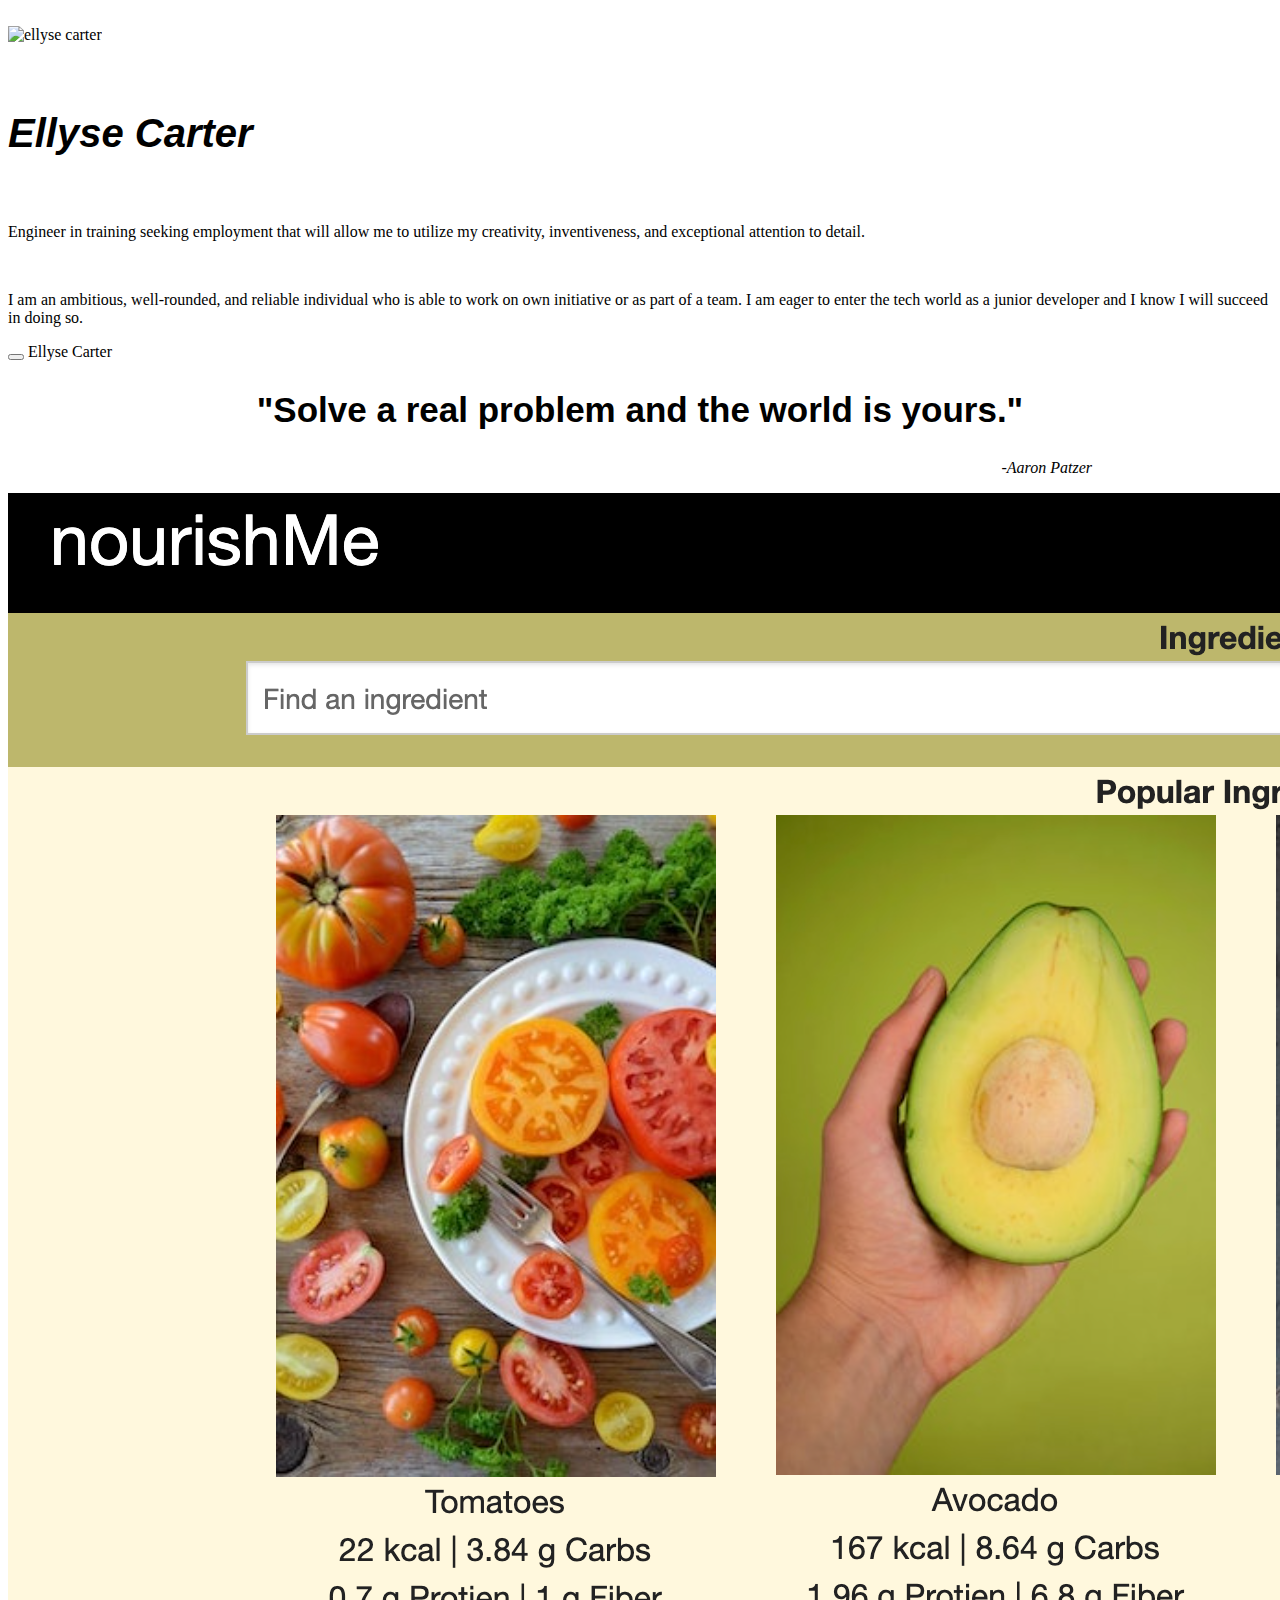
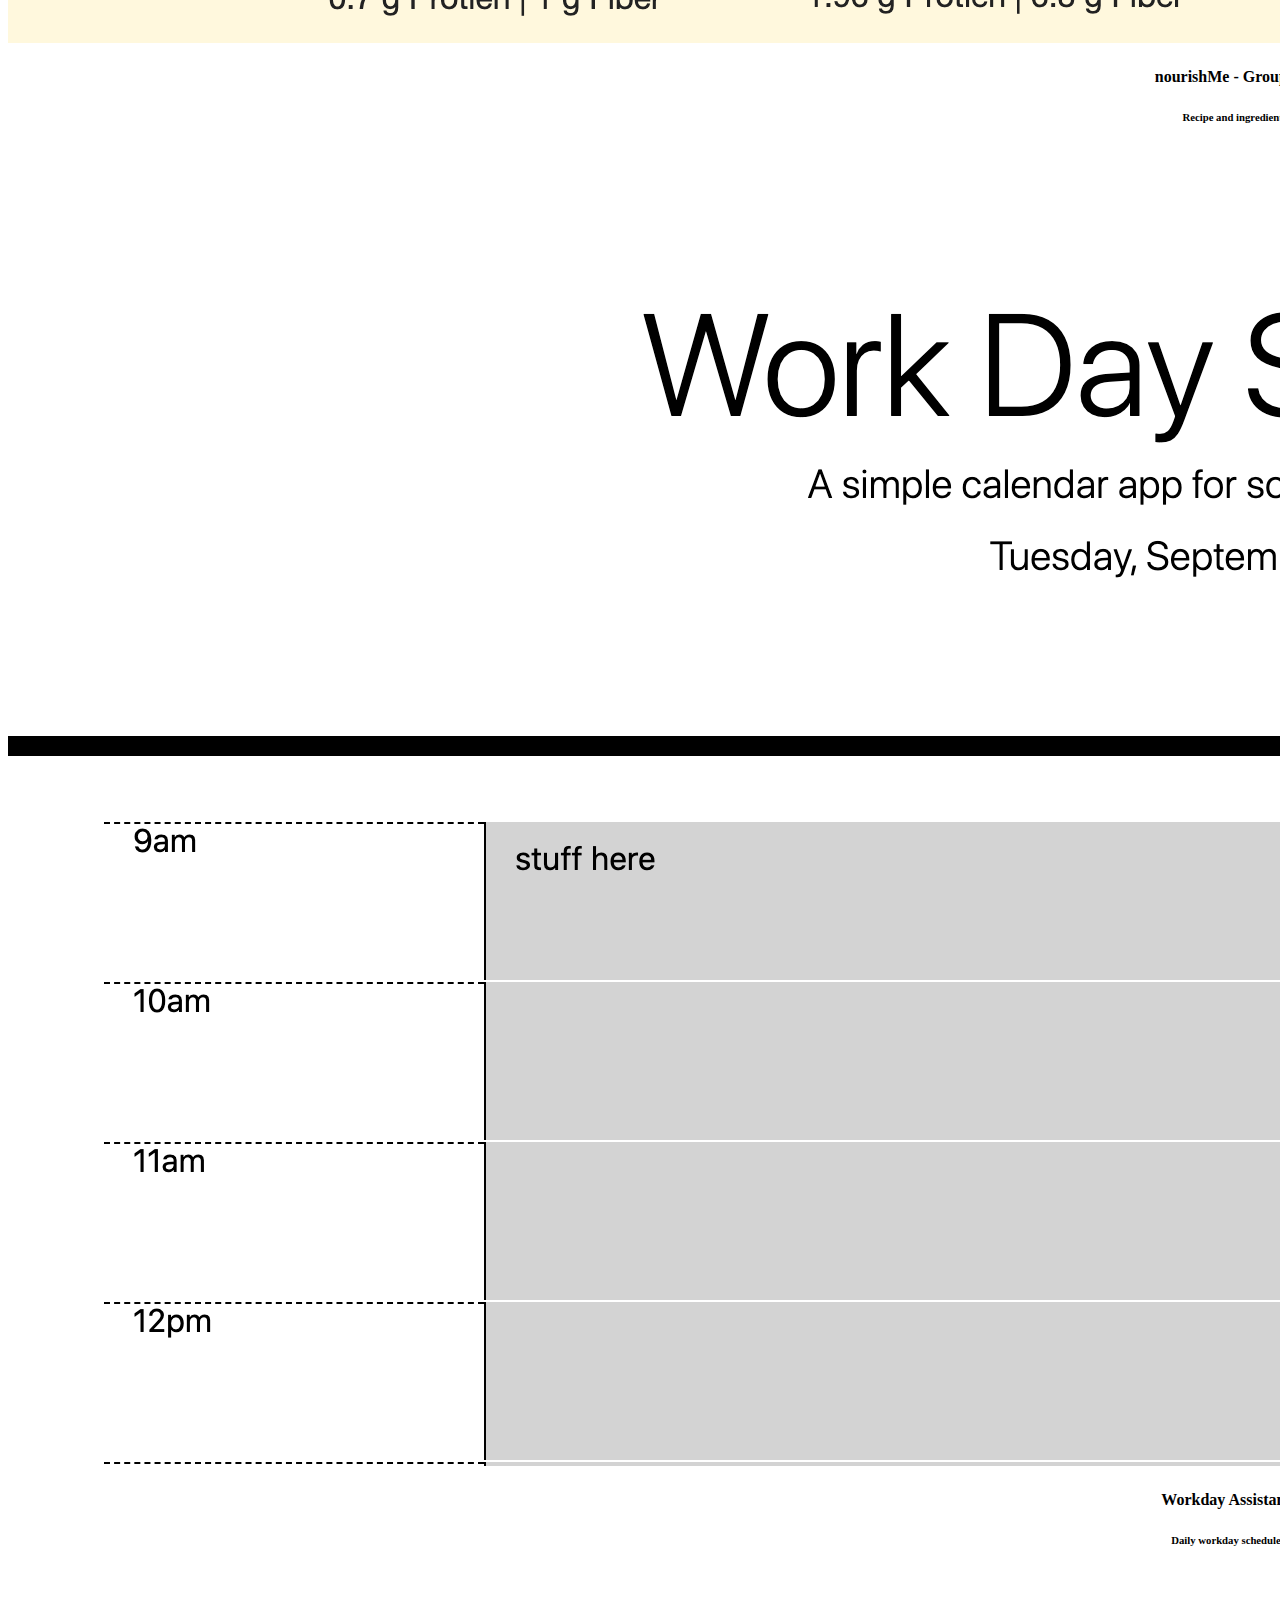
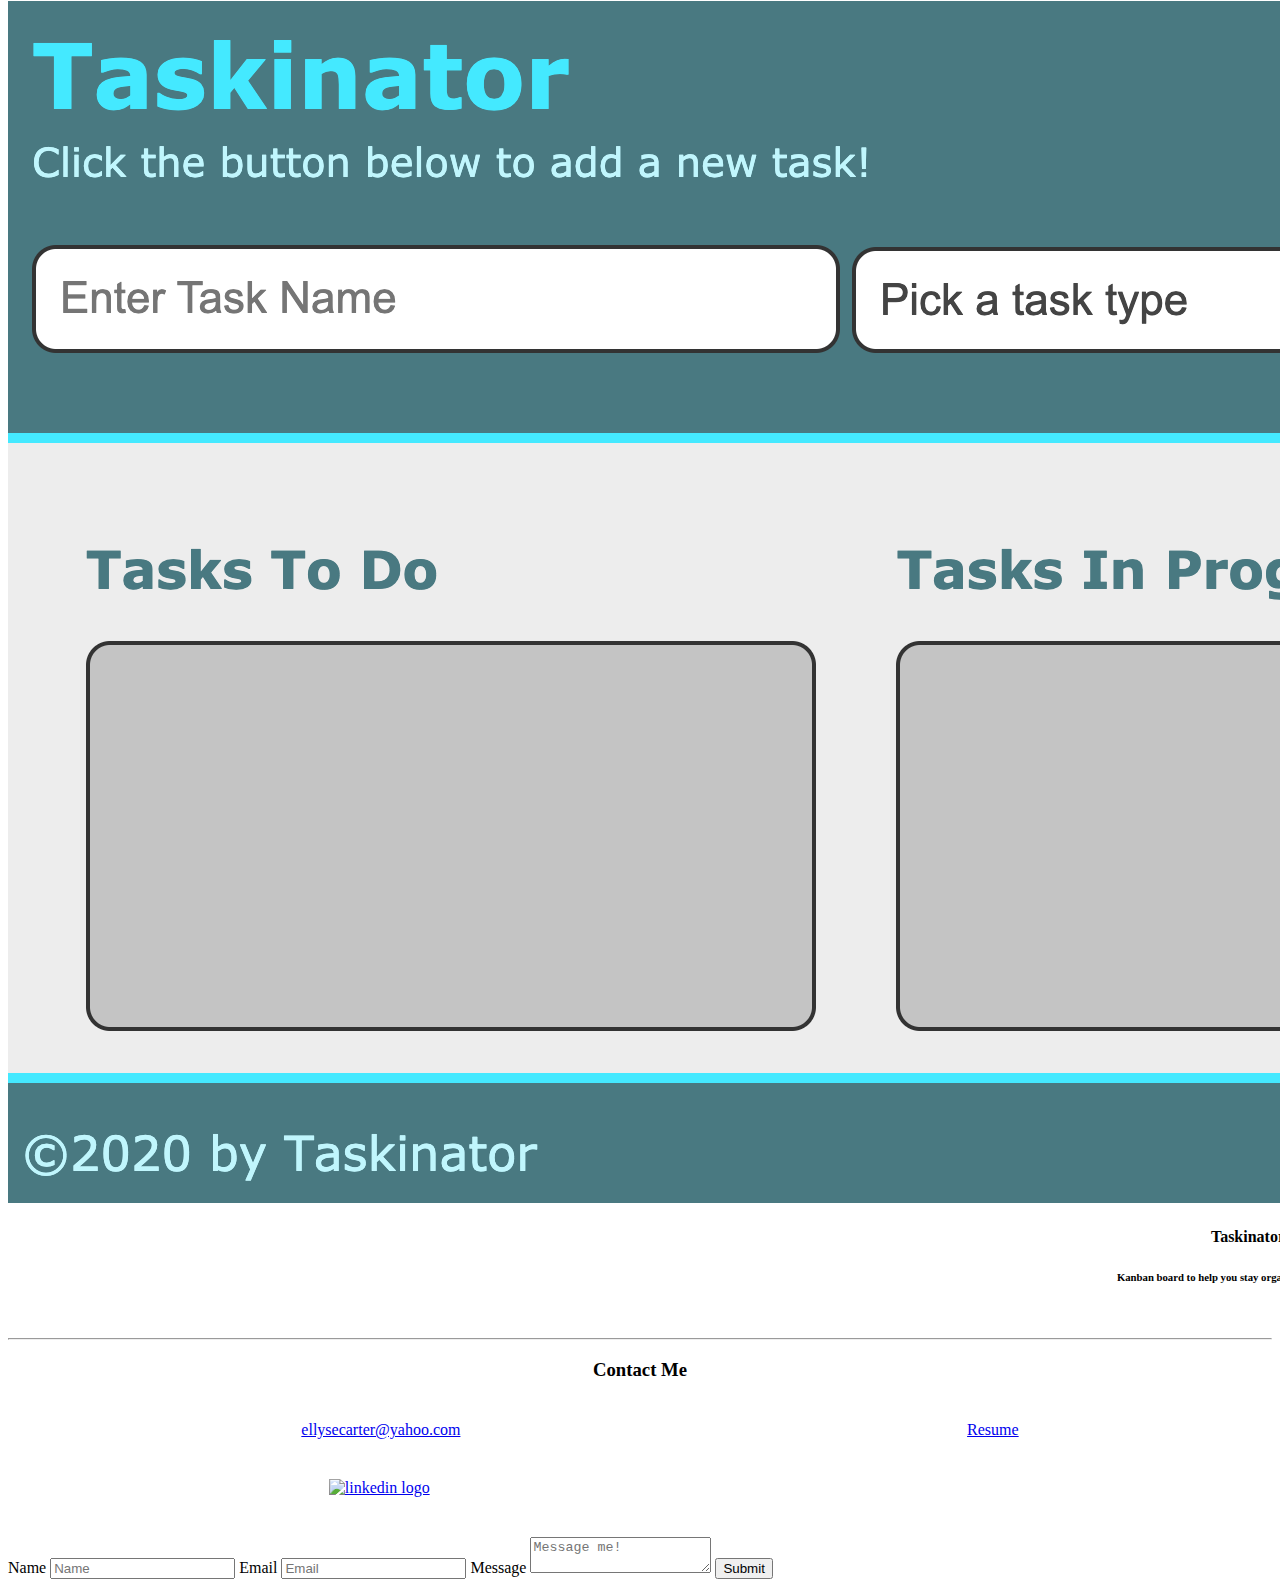
==== commit d93fdd91: "updated project names, added downloadlink for resume" ====
--- a/index.html
+++ b/index.html
@@ -106,28 +106,26 @@
           <hr>
 
           <div class="row">
+            <h3 class="contactme">Contact Me</h3>
             <div class="medium-6 columns">
-              <h3>Contact Me</h3>
               <nav>
                 <ul>
-                  <li>
+                  <li class="links">
                     <a href="mailto:ellysecarter@yahoo.com">ellysecarter@yahoo.com</a>
-                  </li>
-                  <li>
-                    <a href="">Resume</a>
+                    <br>
+                    <a href="./assets/resume.pdf" download>Resume</a>
                   </li>
                 </ul>
               </nav>
               
               
-              <ul class="menu">
-                <li><a href="https://www.linkedin.com/in/ellysecarter/" target="_blank"><img src="./assets/images/LinkedIn-Logos/linkedin.png" alt="linkedin logo"/></a></li>
-
-                <li><a href="https://github.com/ellysecarter" target="_blank"><img src="./assets/images/octocat/octocat.png" alt=""/></a></li>
-
+              <ul class="links">
+                <a href="https://www.linkedin.com/in/ellysecarter/" target="_blank"><img src="./assets/images/LinkedIn-Logos/linkedin.png" alt="linkedin logo"/></a>
+                <br>
+                <a href="https://github.com/ellysecarter" target="_blank"><img src="./assets/images/octocat/octocat.png" alt=""/></a>
               </ul>
             </div>
-            <div class="medium-6 columns">
+            <div class="medium-6 columns form">
               <label>Name
                 <input type="text" placeholder="Name">
               </label>
--- a/assets/css/style.css
+++ b/assets/css/style.css
@@ -29,8 +29,28 @@
   
 }
 
-div nav ul li {
-    justify-content: space-between;
-    list-style: none;
+.links {
+  display: flex;
+  flex-direction: row;
+  justify-content: space-evenly;
+  margin-top: 40px;
+  margin-bottom: 40px;
+}
 
-  }+.contactme {
+  text-align: center;
+  font-weight: bolder;
+}
+
+.form {
+  margin-top: 40px
+}
+
+h4 {
+  font-weight: bolder;
+  text-align: center;
+}
+
+h6 {
+  text-align: center;
+}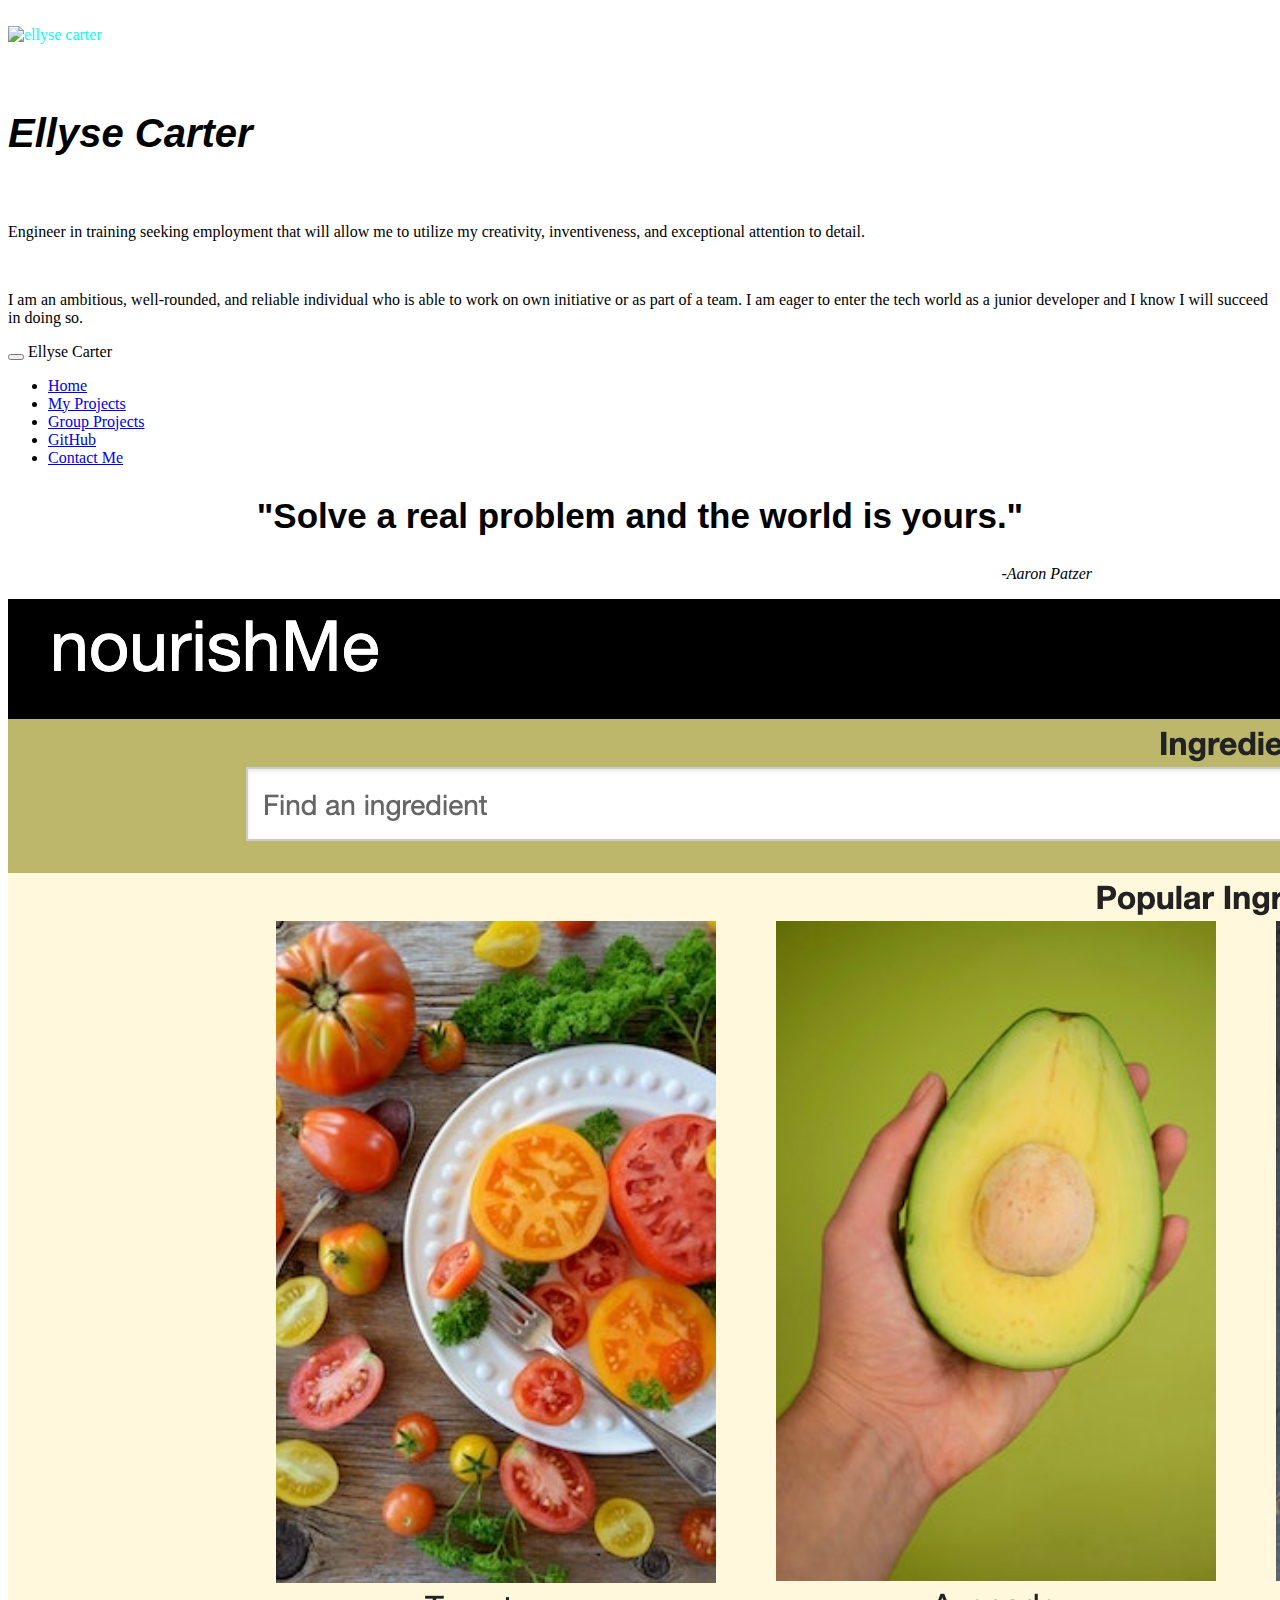
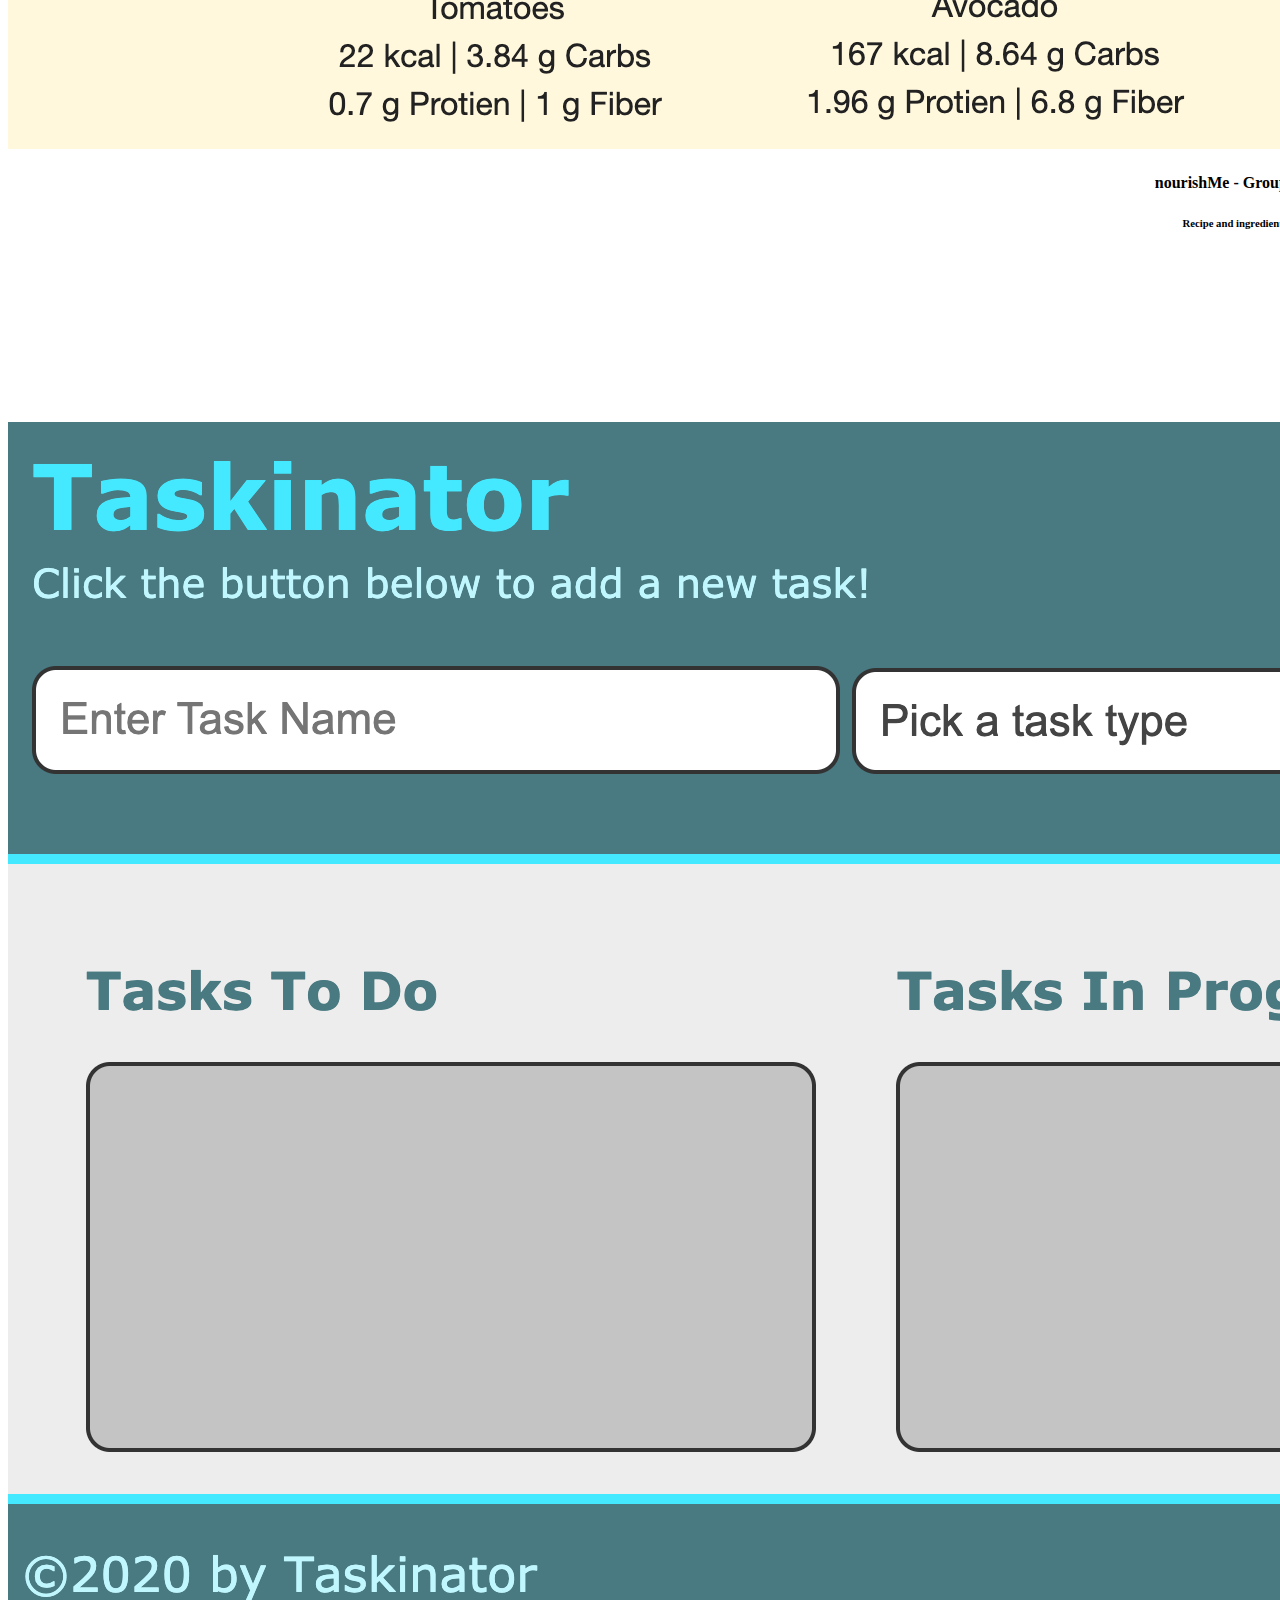
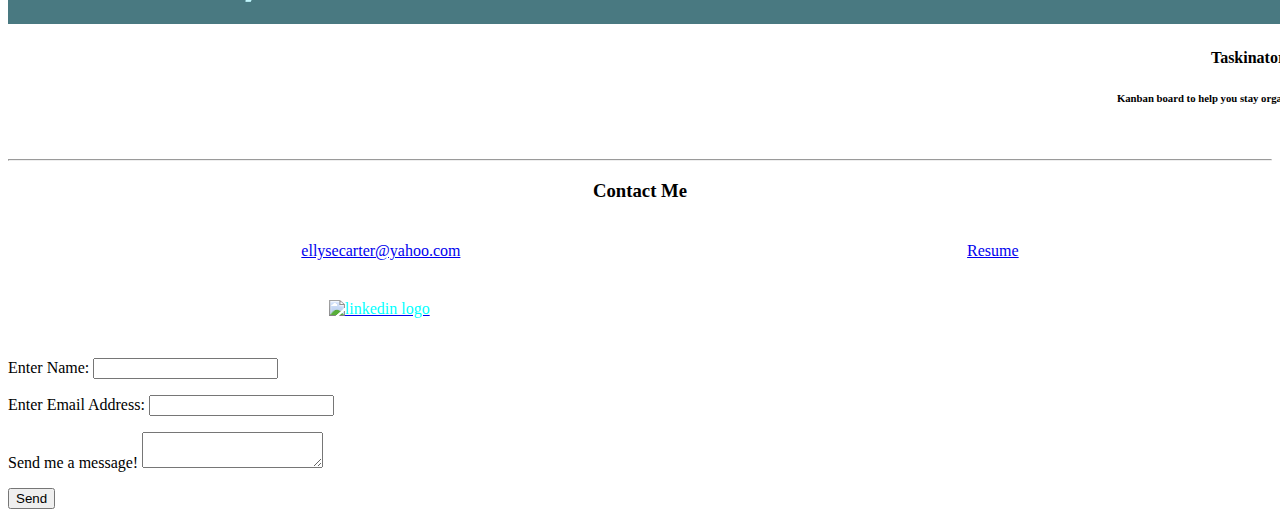
==== commit 52ccdb46: "added group project page and nav bar at the top that takes you to section of the page" ====
--- a/index.html
+++ b/index.html
@@ -8,6 +8,7 @@
     <link rel="stylesheet" href="assets/css/style.css">
   </head>
   <body>
+
 
     <div class="off-canvas-wrapper">
       <div class="off-canvas-wrapper-inner" data-off-canvas-wrapper>
@@ -35,21 +36,42 @@
           </div>
           <div class="callout primary">
             <div class="row column">
+              <nav>
+                <ul>
+                  <li>
+                    <a href="./index.html">Home</a>
+                </li>
+                <li>
+                    <a href="#my-projects">My Projects</a>
+                </li>
+                <li>
+                    <a href="./groupProjects.html">Group Projects</a>
+                </li>
+                <li>
+                  <a href="https://github.com/ellysecarter" target="_blank">GitHub</a>
+              </li>
+                <li>
+                    <a href="#contact-me">Contact Me</a>
+                </li>
+                </ul>
+              </nav>
+            </div>
+            <div class="row column">
               <h2 class="quote">"Solve a real problem and the world is yours." </h2>
               <p class="lead">-Aaron Patzer</p>
             </div>
           </div>
 
+          <section id="my-projects"></section>
           <div class="row small-up-2 medium-up-3 large-up-4 space-evenly">
-            <div class="column-12">
+
+            <div class="column">
               <a href="https://ellysecarter.github.io/nourish-me/" target="_blank">
               <img src="assets/images/screenshot2.png" alt=""></a>
               <h4>nourishMe - Group Project</h4>
               <h6>Recipe and ingredient finder</h6>
             </div>
-          </div> 
-
-          <div class="row small-up-2 medium-up-3 large-up-4 space-evenly">
+
             <div class="column">
               <a href="https://ellysecarter.github.io/workdayassistant/" target="_blank">
               <img src="assets/images/screenshot.png" alt=""></a>
@@ -105,40 +127,79 @@
 
           <hr>
 
-          <div class="row">
-            <h3 class="contactme">Contact Me</h3>
-            <div class="medium-6 columns">
-              <nav>
-                <ul>
-                  <li class="links">
-                    <a href="mailto:ellysecarter@yahoo.com">ellysecarter@yahoo.com</a>
-                    <br>
-                    <a href="./assets/resume.pdf" download>Resume</a>
-                  </li>
+          <section id="contact-me">
+            <div class="row">
+              <h3 class="contactme">Contact Me</h3>
+              <div class="medium-6 columns">
+                <nav>
+                  <ul>
+                    <li class="links">
+                      <a href="mailto:ellysecarter@yahoo.com">ellysecarter@yahoo.com</a>
+                      <br>
+                      <a href="./assets/resume.pdf" target="_tab">Resume</a>
+                    </li>
+                  </ul>
+                </nav>
+                
+                
+                <ul class="links">
+                  <a href="https://www.linkedin.com/in/ellysecarter/" target="_blank"><img src="./assets/images/LinkedIn-Logos/linkedin.png" alt="linkedin logo"/></a>
+                  <br>
+                  <a href="https://github.com/ellysecarter" target="_blank"><img src="./assets/images/octocat/octocat.png" alt=""/></a>
                 </ul>
-              </nav>
-              
-              
-              <ul class="links">
-                <a href="https://www.linkedin.com/in/ellysecarter/" target="_blank"><img src="./assets/images/LinkedIn-Logos/linkedin.png" alt="linkedin logo"/></a>
-                <br>
-                <a href="https://github.com/ellysecarter" target="_blank"><img src="./assets/images/octocat/octocat.png" alt=""/></a>
-              </ul>
-            </div>
-            <div class="medium-6 columns form">
-              <label>Name
-                <input type="text" placeholder="Name">
-              </label>
-              <label>Email
-                <input type="text" placeholder="Email">
-              </label>
-              <label>
-                Message
-                <textarea placeholder="Message me!"></textarea>
-              </label>
-              <input type="submit" class="button expanded" value="Submit">
-            </div>
-          </div>
+              </div>
+  <!-- 
+              playing wit8h different ways to send form to email -->
+  
+              <!-- <div class="medium-6 columns form">
+              <form action=”mailto:ellysecarter@yahoo.com”
+              method=”POST”
+              enctype=”multipart/form-data”
+              name=”EmailForm”>
+              Name:<br>
+              <input type=”text” size=”19″ name=”ContactName”><br>
+              <br>
+              Message:<br> <textarea name=”ContactCommentt” rows=”6″ cols=”20″>
+              </textarea><br>
+              <br> <input type=”submit” class="button expanded" value=”Submit”> 
+              </form>
+              </div> -->
+  
+              <div class="medium-6 columns form">
+                <form action="mailto:ellysecarter@yahoo.com" method="post" enctype="text/plain">
+                  <p>
+                    <label for="name">Enter Name: </label>
+                    <input type="text" name="name">
+                  </p>
+                  <p>
+                    <label for="email">Enter Email Address: </label>
+                    <input type="text" name="email">
+                  </p>
+                  <p>
+                    <label for="Message">Send me a message! </label>
+                    <textarea name="message" size="50"></textarea>
+                  </p>
+                  <input type="submit" class="button expanded" value="Send">
+                </form>
+              </div>
+  
+  
+              <!-- <div class="medium-6 columns form">
+                <label>Name
+                  <input type="text" placeholder="Name">
+                </label>
+                <label>Email
+                  <input type="text" placeholder="Email">
+                </label>
+                <label>
+                  Message
+                  <textarea placeholder="Message me!"></textarea>
+                </label>
+                <input type="submit" class="button expanded" value="Submit">
+              </div> -->
+            </div>
+          </section>
+
         </div>
       </div>
     </div>
--- a/assets/css/style.css
+++ b/assets/css/style.css
@@ -20,6 +20,11 @@
 
 .column {
   justify-content: space-evenly;
+}
+
+div img {
+  border: 200px;
+  color: aqua;
 }
 
 .space-evenly {
@@ -53,4 +58,8 @@
 
 h6 {
   text-align: center;
+}
+
+div nav {
+  justify-content: center;
 }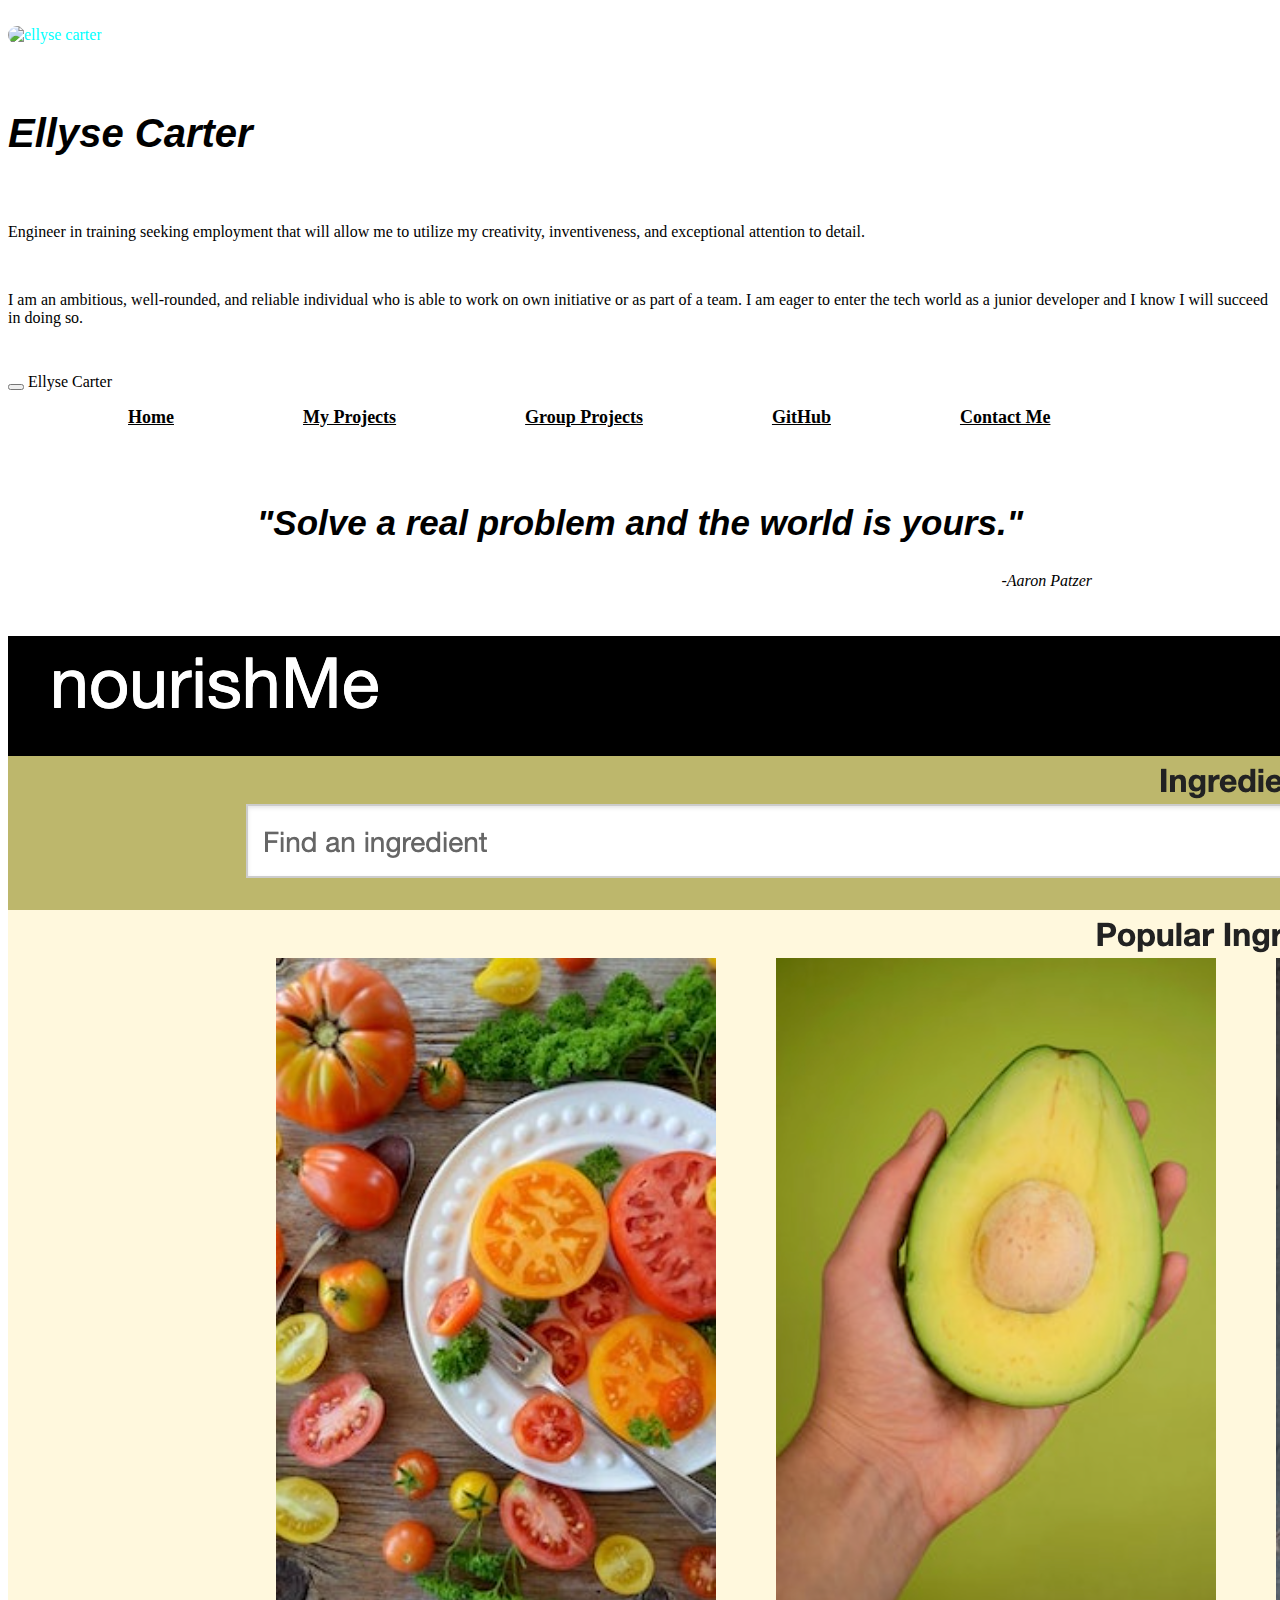
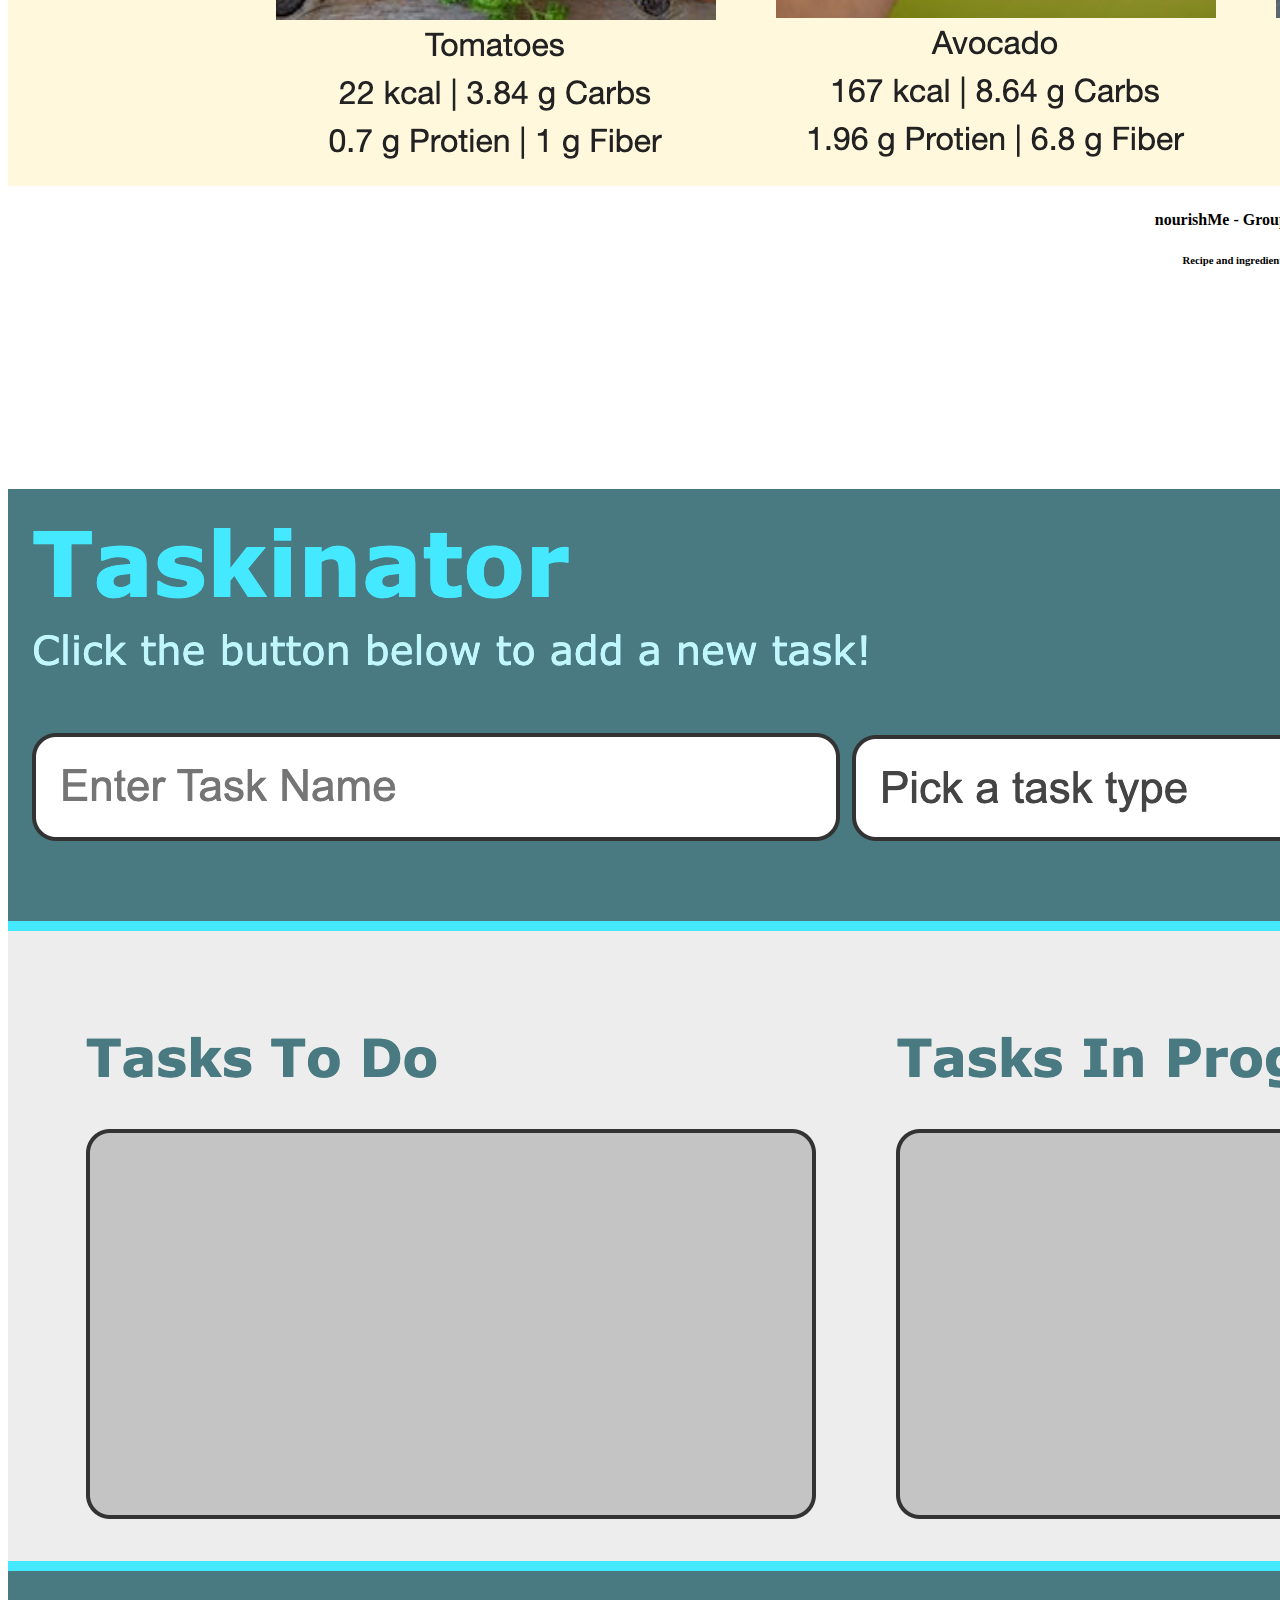
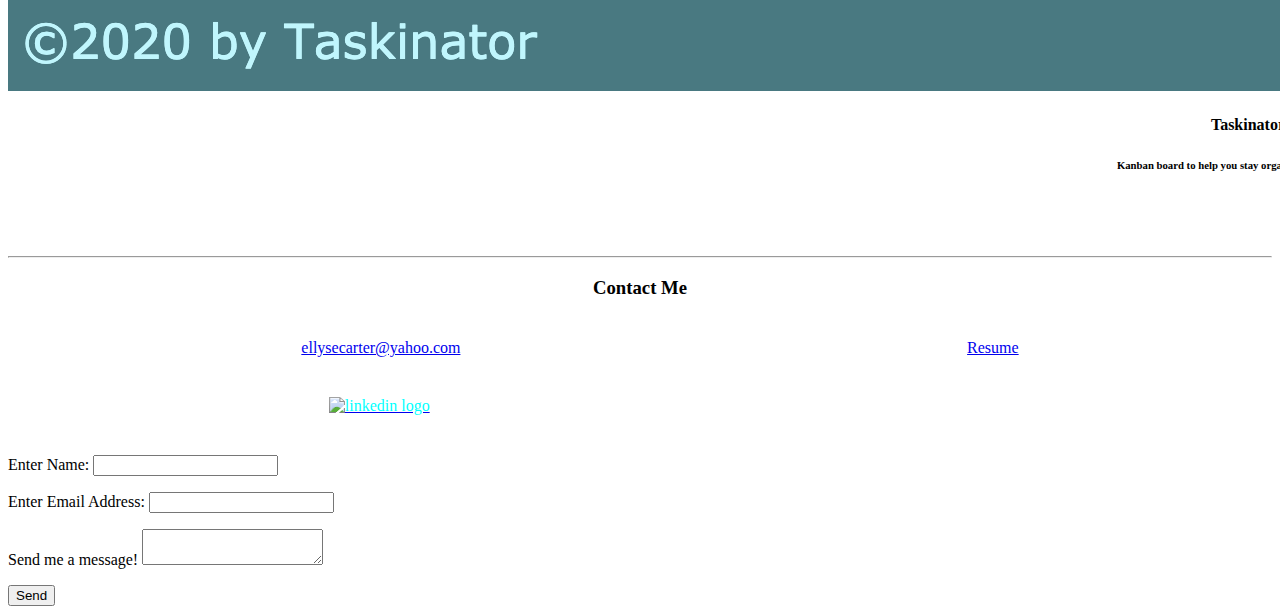
==== commit 6040df57: "added group project" ====
--- a/index.html
+++ b/index.html
@@ -10,7 +10,7 @@
   <body>
 
 
-    <div class="off-canvas-wrapper">
+    <div class="off-canvas-wrapper"> 
       <div class="off-canvas-wrapper-inner" data-off-canvas-wrapper>
 
         <div class="off-canvas position-left reveal-for-large" id="my-info" data-off-canvas data-position="left">
@@ -34,7 +34,7 @@
               <span class="title-bar-title">Ellyse Carter</span>
             </div>
           </div>
-          <div class="callout primary">
+          <header class="callout primary">
             <div class="row column">
               <nav>
                 <ul>
@@ -60,33 +60,42 @@
               <h2 class="quote">"Solve a real problem and the world is yours." </h2>
               <p class="lead">-Aaron Patzer</p>
             </div>
-          </div>
+          </header>
 
           <section id="my-projects"></section>
           <div class="row small-up-2 medium-up-3 large-up-4 space-evenly">
 
-            <div class="column">
+            <div class="column hover-box">
               <a href="https://ellysecarter.github.io/nourish-me/" target="_blank">
               <img src="assets/images/screenshot2.png" alt=""></a>
               <h4>nourishMe - Group Project</h4>
               <h6>Recipe and ingredient finder</h6>
             </div>
 
-            <div class="column">
+            
+            <div class="column hover-box">
+              <a href="https://ellysecarter.github.io/black-mamba/" target="_blank">
+              <img src="assets/images/screenshot2 copy.png" alt=""></a>
+              <h4>Black Mamba - Group Project</h4>
+              <h6>NBA News and Player Stats</h6>
+            </div>
+
+
+            <div class="column hover-box">
               <a href="https://ellysecarter.github.io/workdayassistant/" target="_blank">
               <img src="assets/images/screenshot.png" alt=""></a>
               <h4>Workday Assistant</h4>
               <h6>Daily workday schedule</h6>
             </div>
 
-            <div class="column">
+            <div class="column hover-box">
               <a href="https://ellysecarter.github.io/run-buddy/" target="_blank">
               <img src="assets/images/Screen Shot 2021-08-12 at 1.35.35 AM.png" alt=""></a>
               <h4>Run Buddy</h4>
               <h6>Schedule a training session</h6>
             </div>
 
-            <div class="column">
+            <div class="column hover-box">
               <a href="https://ellysecarter.github.io/passwordgen/" target="_blank">
               <img src="assets/images/passwordgen.png" alt=""></a>
               <h4>Password Generator</h4>
@@ -95,28 +104,28 @@
           </div>
 
           <div class="row small-up-2 medium-up-3 large-up-4 space-evenly">
-            <div class="column">
+            <div class="column hover-box">
               <a href="https://ellysecarter.github.io/taskinator/" target="_blank">
               <img src="assets/images/taskinator.png" alt=""></a>
               <h4>Taskinator</h4>
               <h6>Kanban board to help you stay organized with your tasks</h6>
             </div>
 
-            <div class="column">
+            <div class="column hover-box">
               <a href="https://ellysecarter.github.io/codingguru/" target="_blank">
               <img src="assets/images/codingguru.png" alt=""></a>
               <h4>Coding Guru</h4>
               <h6>Timed quiz that tests your coding knowledge</h6>
             </div>
 
-            <div class="column">
+            <div class="column hover-box">
               <a href="https://ellysecarter.github.io/taskmaster-pro/" target="_blank">
               <img src="assets/images/taskmaster.png" alt=""></a>
               <h4>Taskmaster Pro</h4>
               <h6>Interactive Kanban board</h6>
             </div>
 
-            <div class="column">
+            <div class="column hover-box">
               <a href="https://ellysecarter.github.io/horiseon-in-production/" target="_blank">
               <img src="assets/images/Screen Shot 2021-08-12 at 1.36.25 AM.png" alt=""></a>
               <h4>Horiseon</h5>
--- a/assets/css/style.css
+++ b/assets/css/style.css
@@ -3,6 +3,11 @@
   font-style: italic;
   font-weight: bold;
   font-size: 40px;
+}
+
+.thumbnail {
+  border-radius: 100px;
+  border-color: #ffdd00;
 }
 
 .lead {
@@ -14,12 +19,15 @@
 
 .quote {
   font-size: 35px;
+  font-style: italic;
+  font-weight: bolder;
   font-family: 'Franklin Gothic Medium', 'Arial Narrow', Arial, sans-serif;
   text-align: center;
 }
 
 .column {
   justify-content: space-evenly;
+  padding-bottom: 30px;
 }
 
 div img {
@@ -31,7 +39,6 @@
   display: flex;
   justify-content: space-evenly;
   margin-bottom: 30px;
-  
 }
 
 .links {
@@ -60,6 +67,53 @@
   text-align: center;
 }
 
-div nav {
-  justify-content: center;
+header div nav ul li {
+  margin: 7px 10px;
+  display: inline;
+  flex-wrap: wrap;
+  justify-content: space-around;
+  list-style: none;
+}
+
+header div nav ul li a {
+  padding: 0 35px 0 70px;
+  display: inline;
+  justify-content: space-between;
+  flex-wrap: wrap;
+  color: black;
+}
+
+header div nav ul li a:hover {
+  font-size:26px;
+  transition: all 500ms;
+  font-size-adjust: 20px;
+  text-decoration: underline;
+}
+
+
+header a {
+  color: black;
+  font-size: 18px;
+  font-weight: bolder;
+}
+
+
+.hover-box img:hover {
+  transform: scale(2.2);
+  box-shadow: 0 0 10px rgba(0, 0, 0, 0.5);
+  transition: all 500ms;
+}
+
+
+/* add media queries here */
+
+
+/* MEDIA QUERY FOR MOBILE PHONES AND SMALLER */
+@media screen and (max-width: 575px) {
+  .hover-box {
+    /* this will be applied on any screen smaller than 575px */
+    flex-wrap: wrap;
+    flex-direction: column;
+    flex: 0 100px;
+  }
 }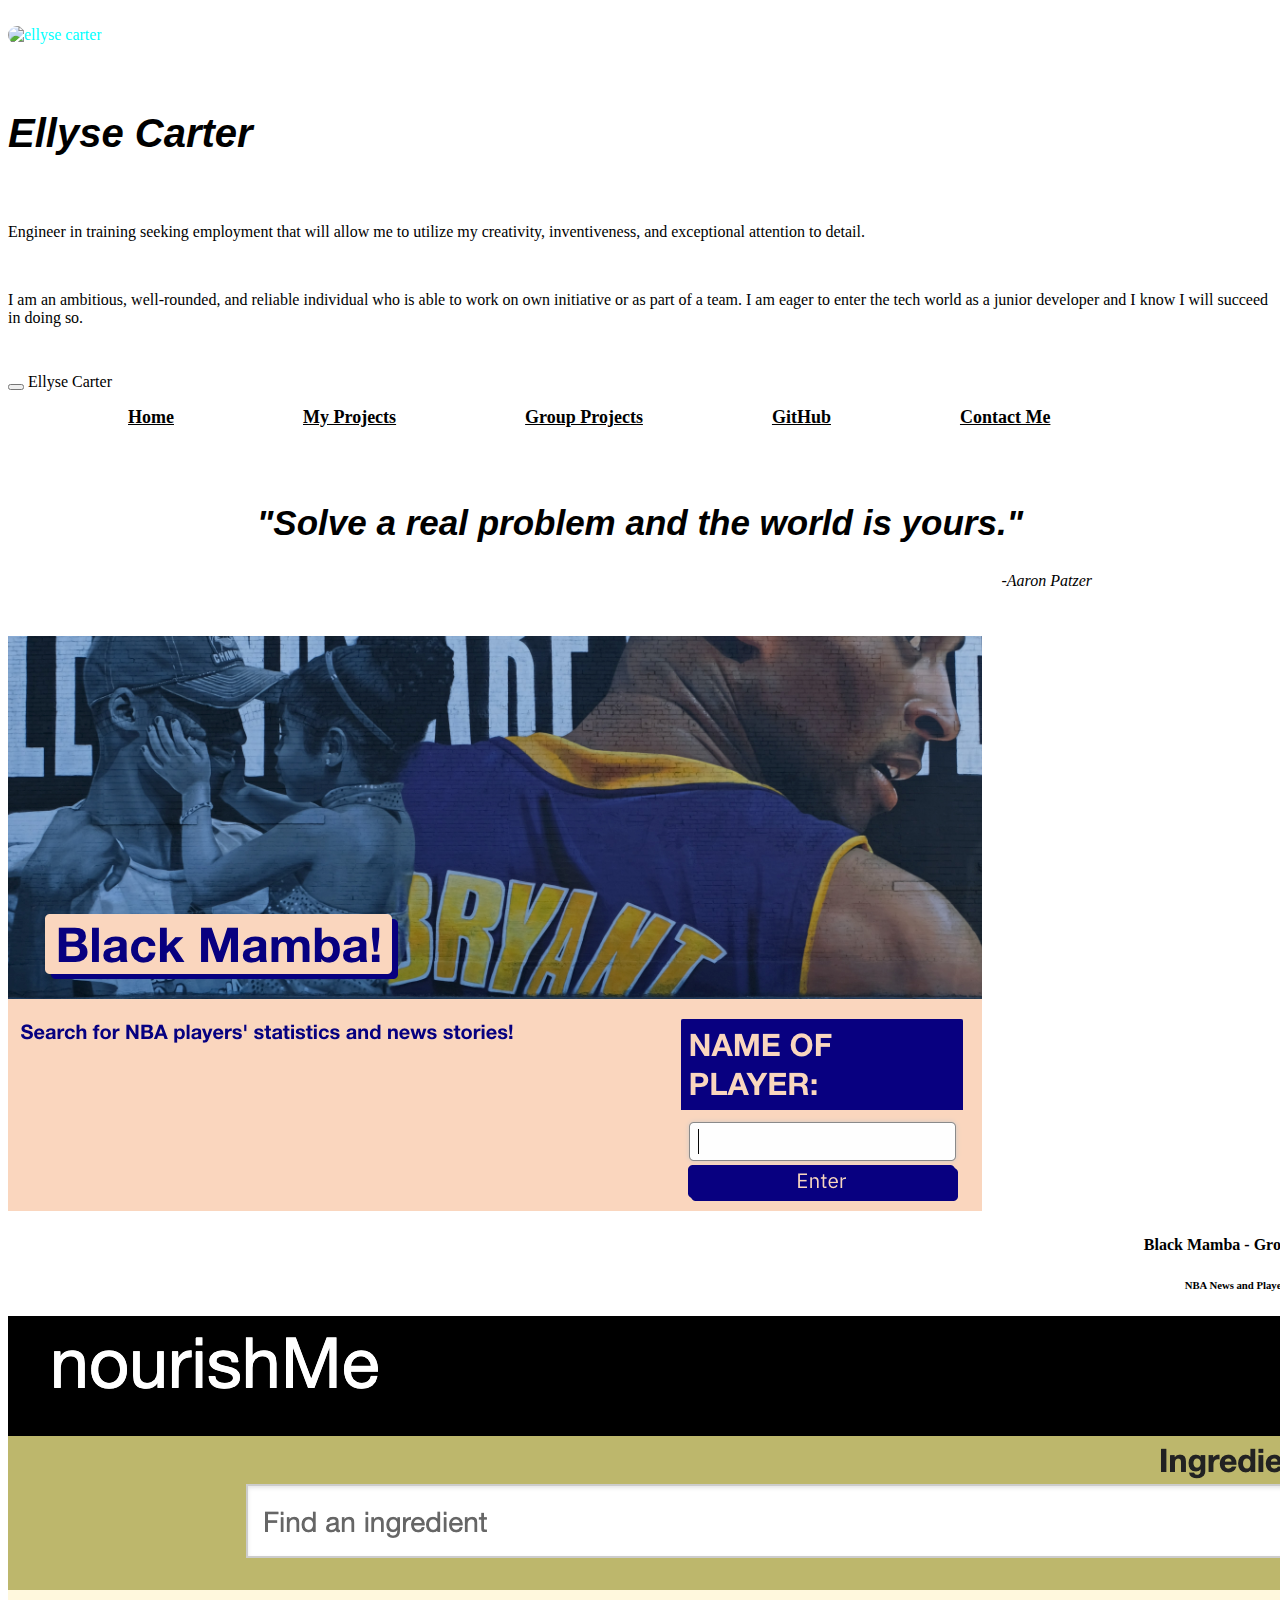
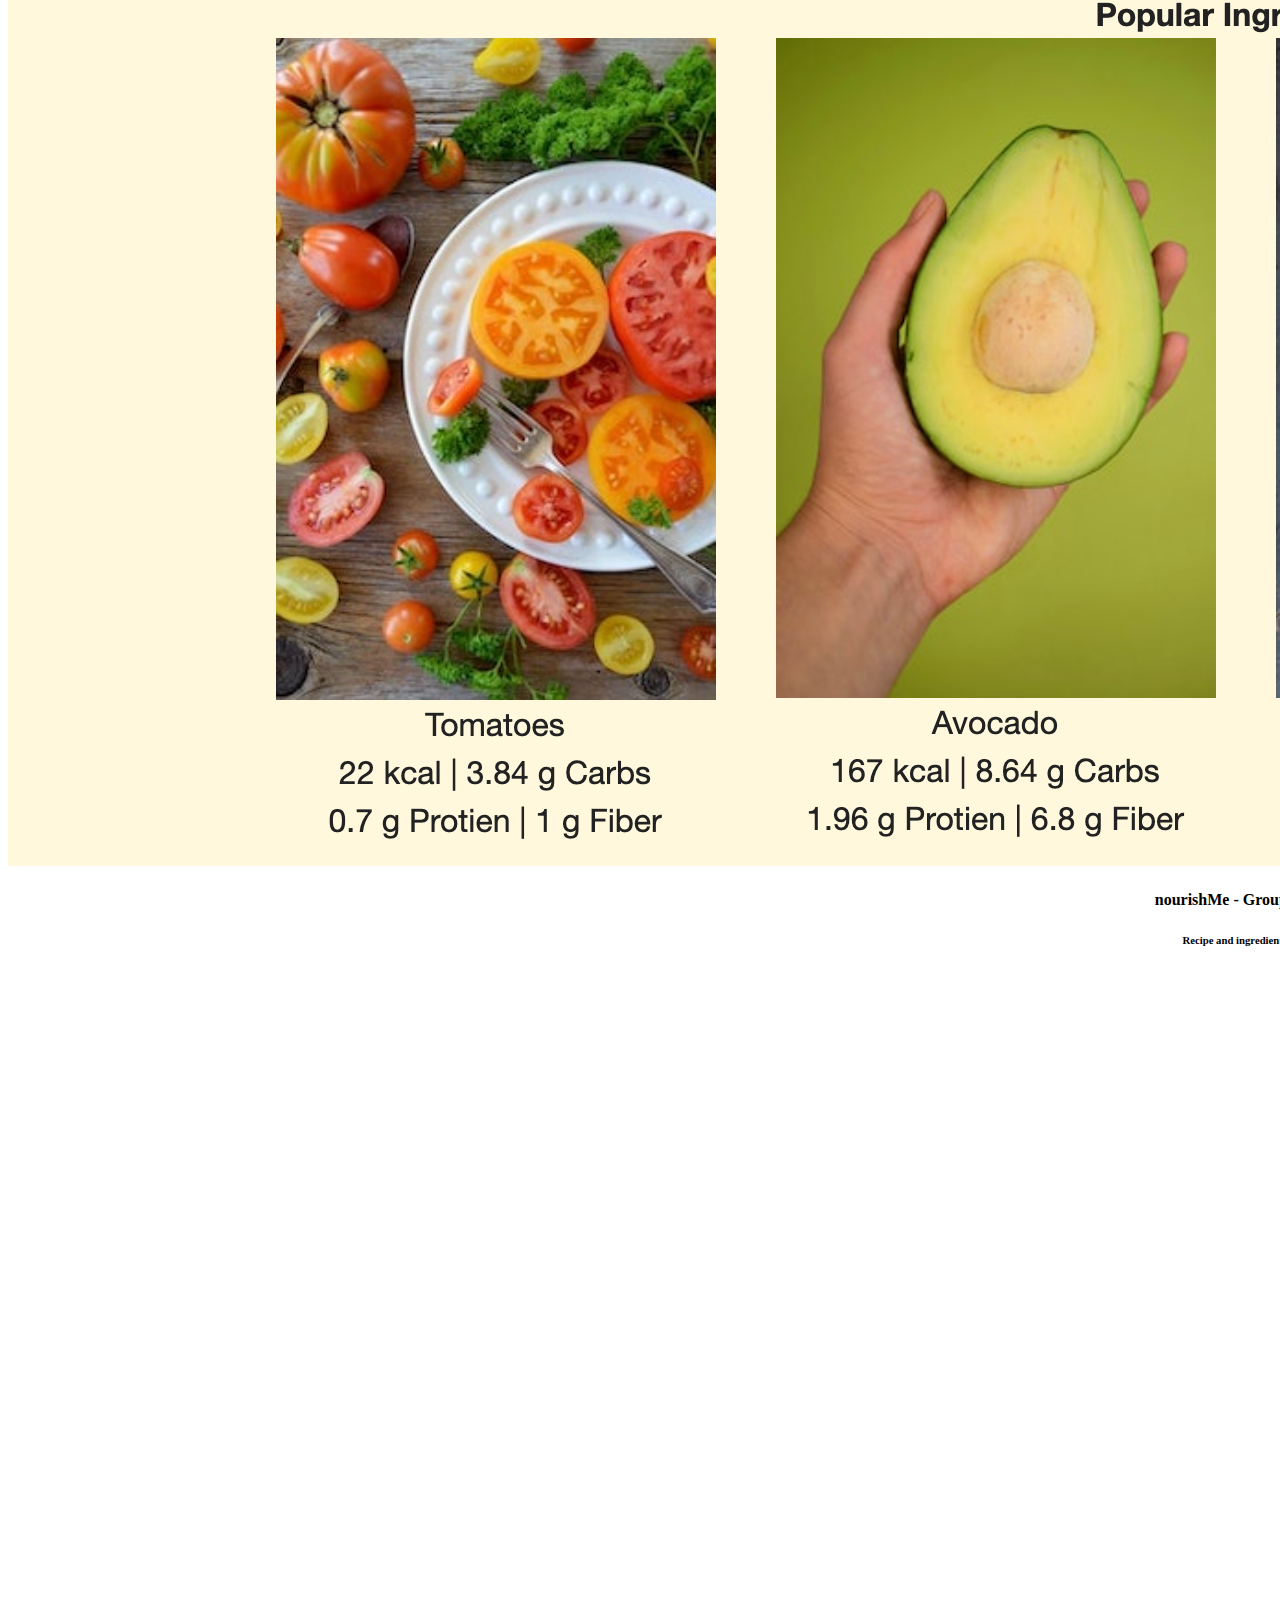
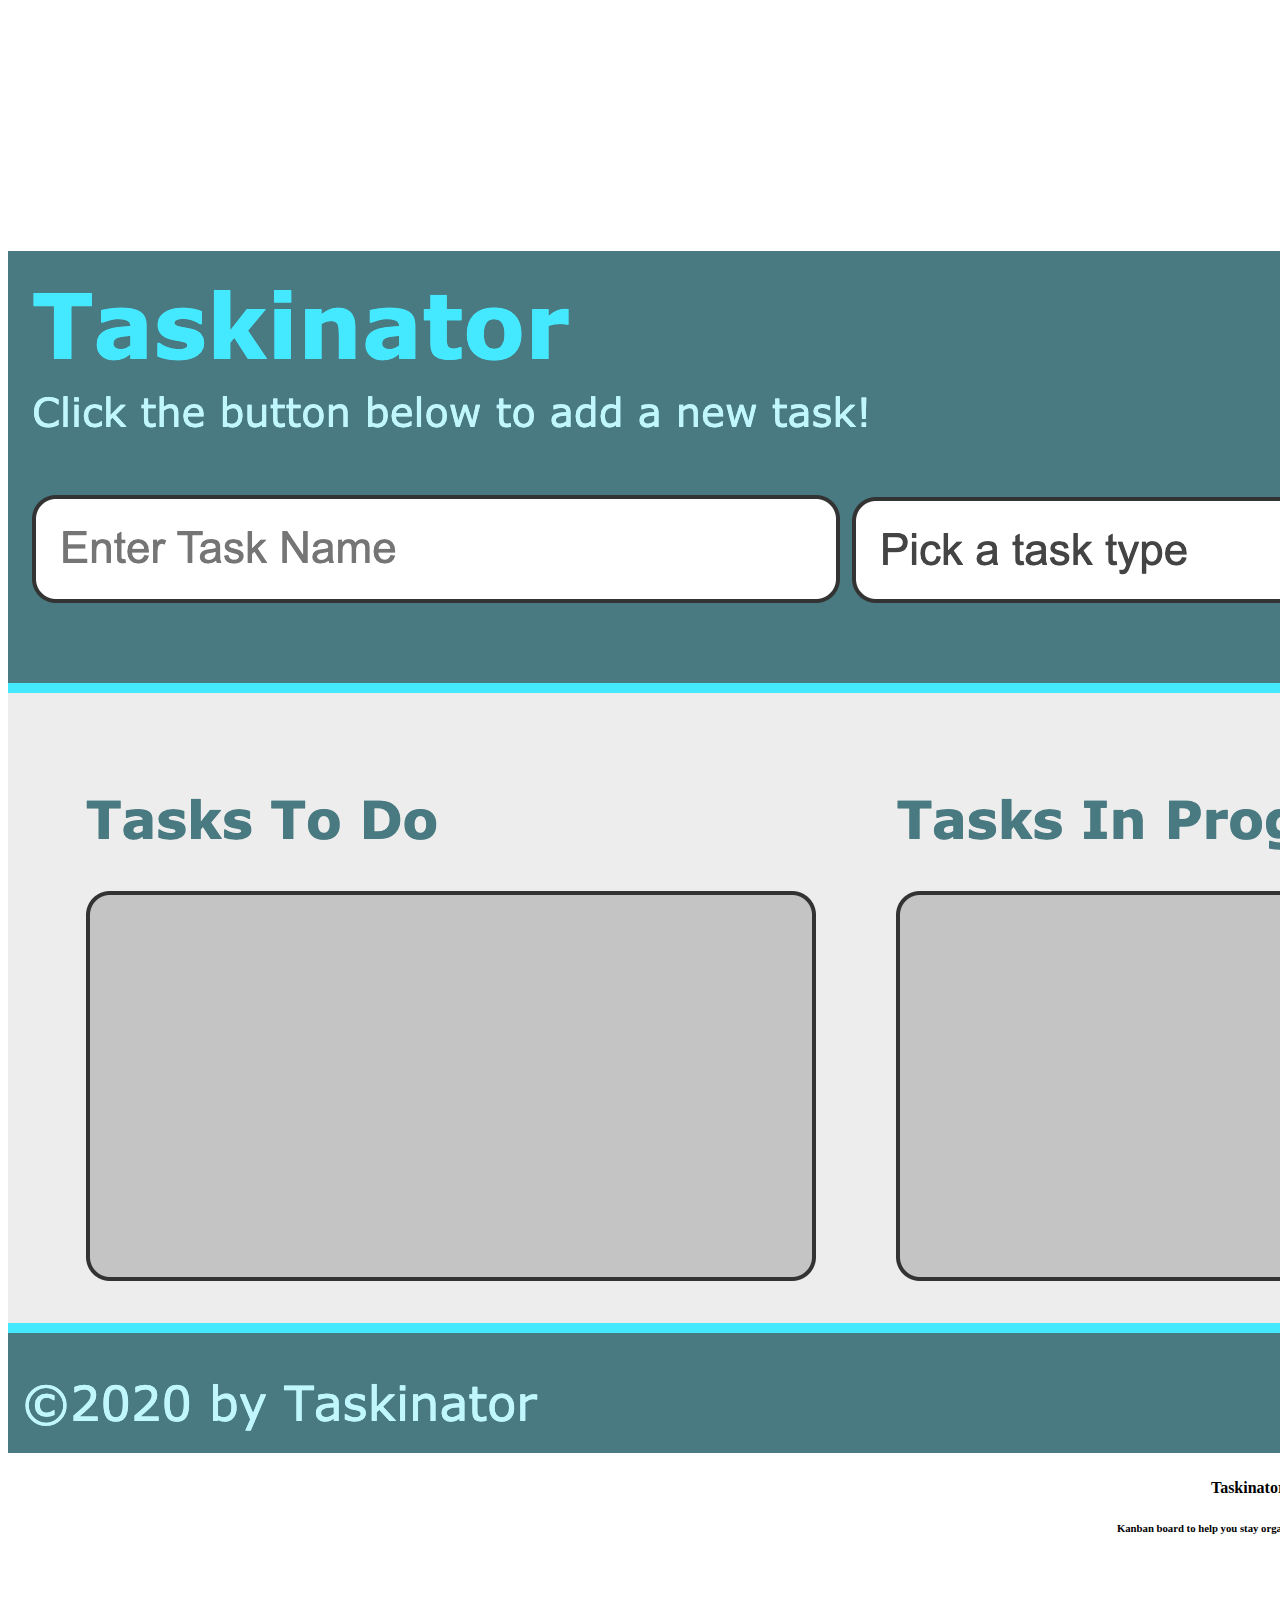
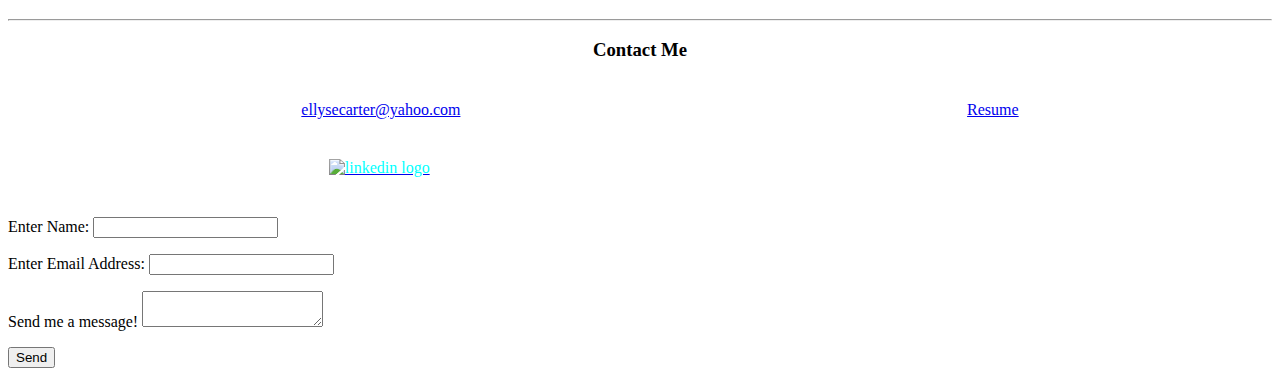
==== commit 3242d95f: "added project" ====
--- a/index.html
+++ b/index.html
@@ -65,43 +65,48 @@
           <section id="my-projects"></section>
           <div class="row small-up-2 medium-up-3 large-up-4 space-evenly">
 
-            <div class="column hover-box">
-              <a href="https://ellysecarter.github.io/nourish-me/" target="_blank">
-              <img src="assets/images/screenshot2.png" alt=""></a>
-              <h4>nourishMe - Group Project</h4>
-              <h6>Recipe and ingredient finder</h6>
-            </div>
-
-            
-            <div class="column hover-box">
-              <a href="https://ellysecarter.github.io/black-mamba/" target="_blank">
-              <img src="assets/images/screenshot2 copy.png" alt=""></a>
-              <h4>Black Mamba - Group Project</h4>
-              <h6>NBA News and Player Stats</h6>
-            </div>
-
-
-            <div class="column hover-box">
-              <a href="https://ellysecarter.github.io/workdayassistant/" target="_blank">
-              <img src="assets/images/screenshot.png" alt=""></a>
-              <h4>Workday Assistant</h4>
-              <h6>Daily workday schedule</h6>
-            </div>
-
-            <div class="column hover-box">
-              <a href="https://ellysecarter.github.io/run-buddy/" target="_blank">
-              <img src="assets/images/Screen Shot 2021-08-12 at 1.35.35 AM.png" alt=""></a>
-              <h4>Run Buddy</h4>
-              <h6>Schedule a training session</h6>
-            </div>
-
-            <div class="column hover-box">
-              <a href="https://ellysecarter.github.io/passwordgen/" target="_blank">
-              <img src="assets/images/passwordgen.png" alt=""></a>
-              <h4>Password Generator</h4>
-              <h6>Website that helps you generate a hack-proof password</h6>
-            </div>
-          </div>
+            
+            <div>
+              <div class="col-4 hover-box">
+                <a href="https://ellysecarter.github.io/black-mamba/" target="_blank">
+                <img src="assets/images/screenshot2 copy.png" alt=""></a>
+                <h4>Black Mamba - Group Project</h4>
+                <h6>NBA News and Player Stats</h6>
+              </div>
+
+              <div class="col-4 hover-box">
+                <a href="https://ellysecarter.github.io/nourish-me/" target="_blank">
+                <img src="assets/images/screenshot2.png" alt=""></a>
+                <h4>nourishMe - Group Project</h4>
+                <h6>Recipe and ingredient finder</h6>
+              </div>
+            </div>
+            
+<br>
+            <div>
+              <div class="column hover-box">
+                <a href="https://ellysecarter.github.io/workdayassistant/" target="_blank">
+                <img src="assets/images/screenshot.png" alt=""></a>
+                <h4>Workday Assistant</h4>
+                <h6>Daily workday schedule</h6>
+              </div>
+  
+              <div class="column hover-box">
+                <a href="https://ellysecarter.github.io/run-buddy/" target="_blank">
+                <img src="assets/images/Screen Shot 2021-08-12 at 1.35.35 AM.png" alt=""></a>
+                <h4>Run Buddy</h4>
+                <h6>Schedule a training session</h6>
+              </div>
+  
+              <div class="column hover-box">
+                <a href="https://ellysecarter.github.io/passwordgen/" target="_blank">
+                <img src="assets/images/passwordgen.png" alt=""></a>
+                <h4>Password Generator</h4>
+                <h6>Website that helps you generate a hack-proof password</h6>
+              </div>
+            </div>
+            </div>
+            
 
           <div class="row small-up-2 medium-up-3 large-up-4 space-evenly">
             <div class="column hover-box">
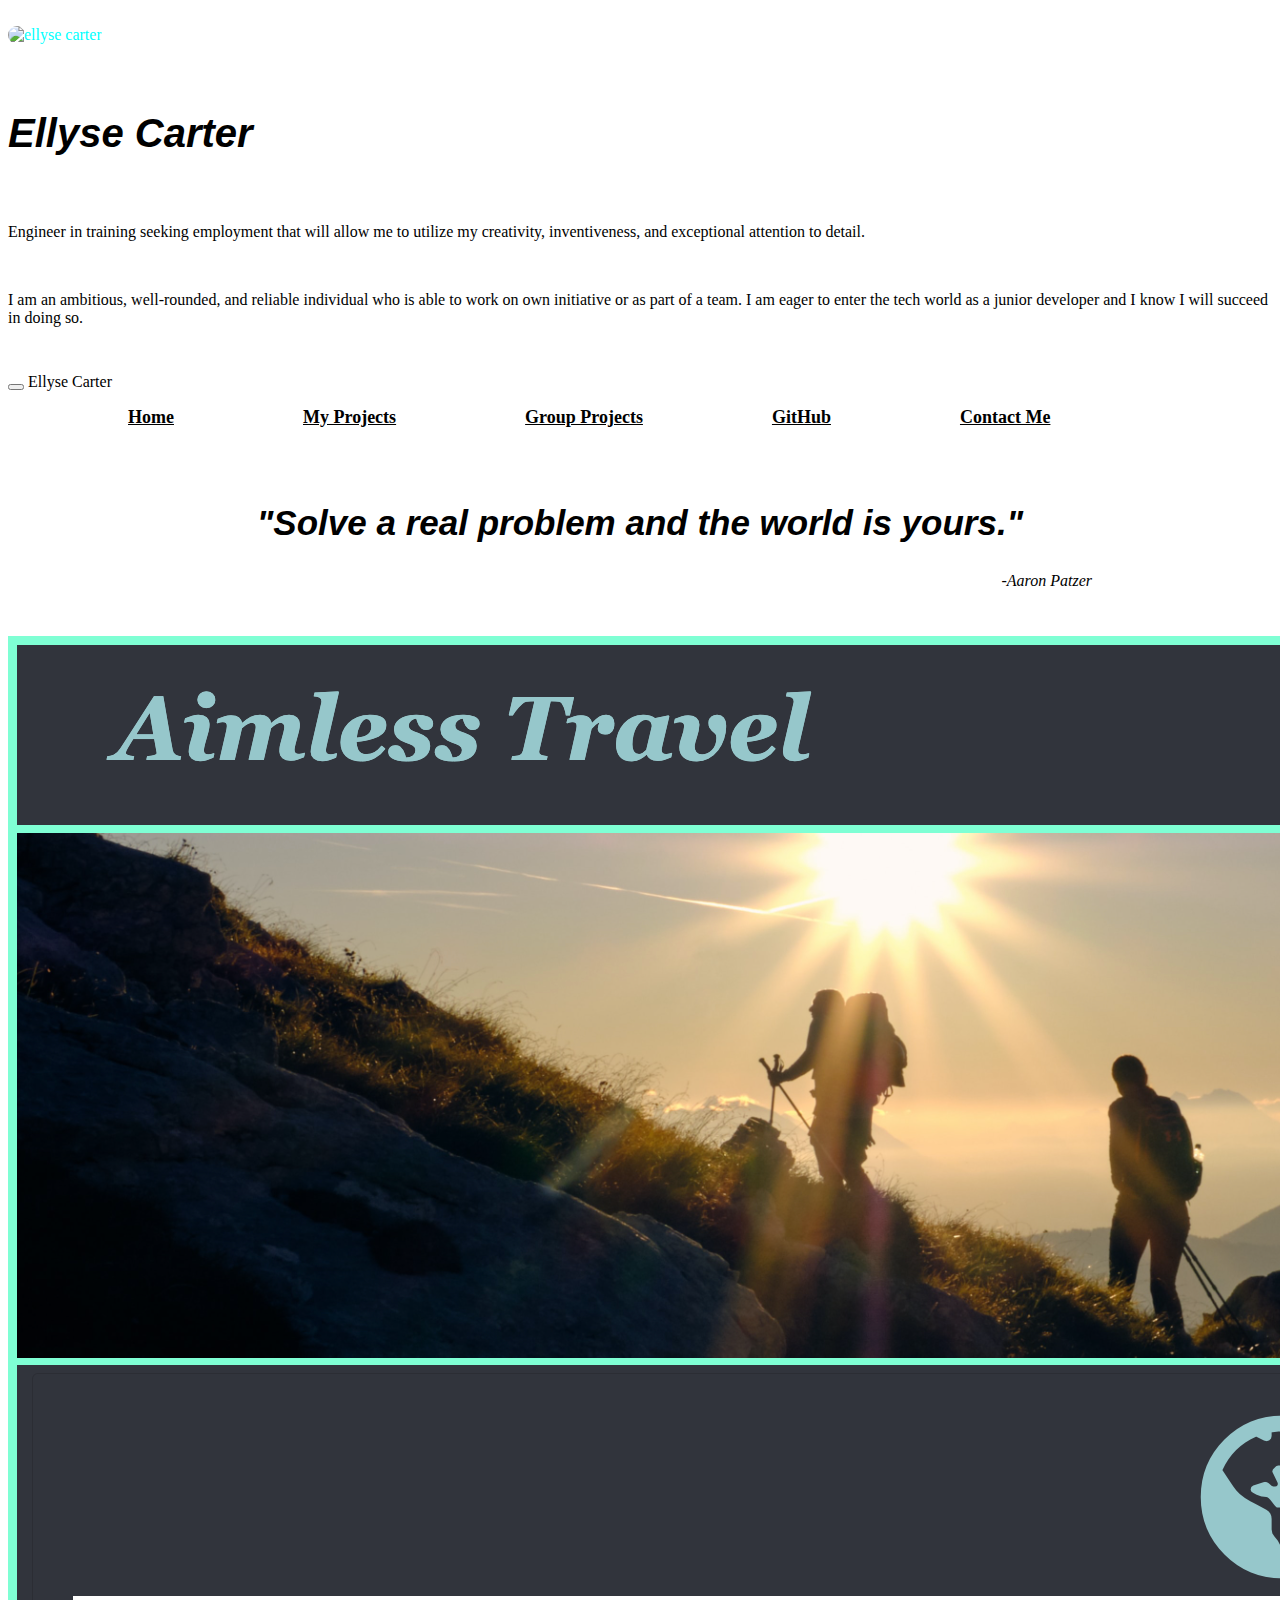
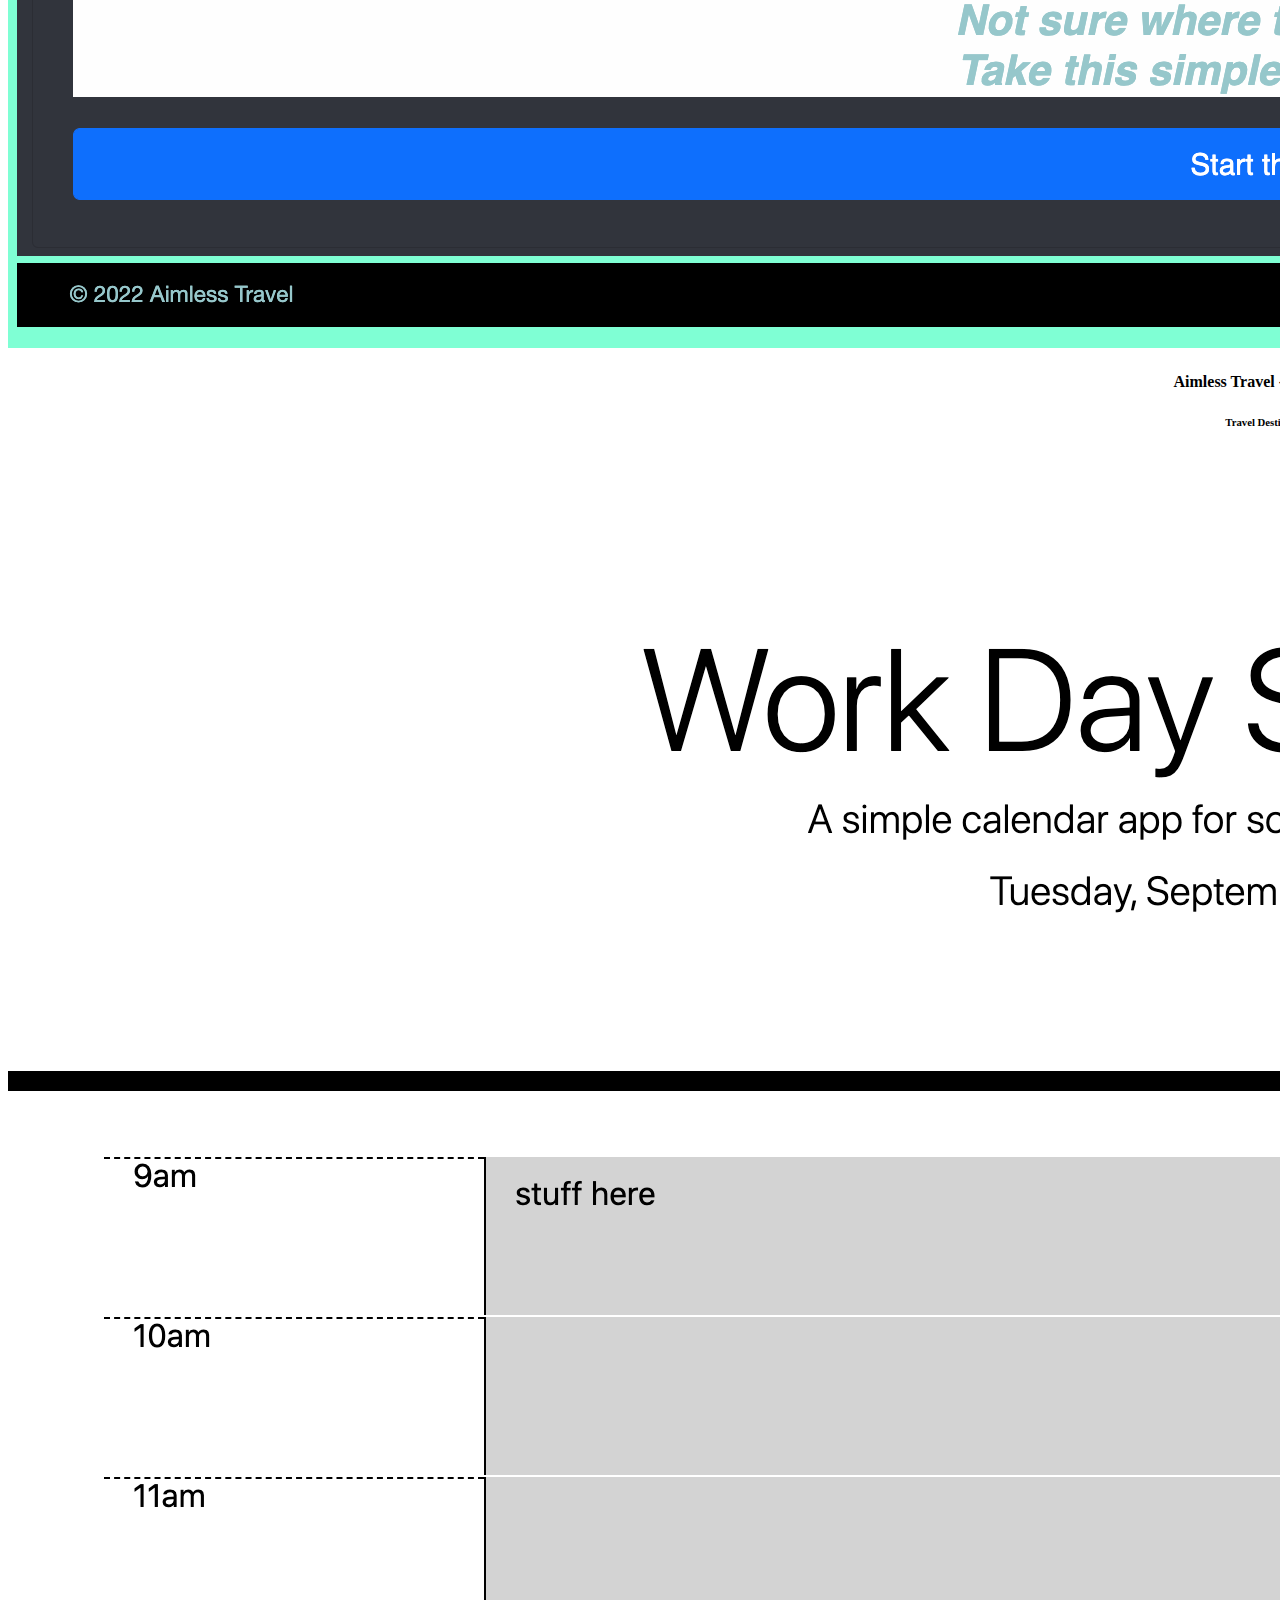
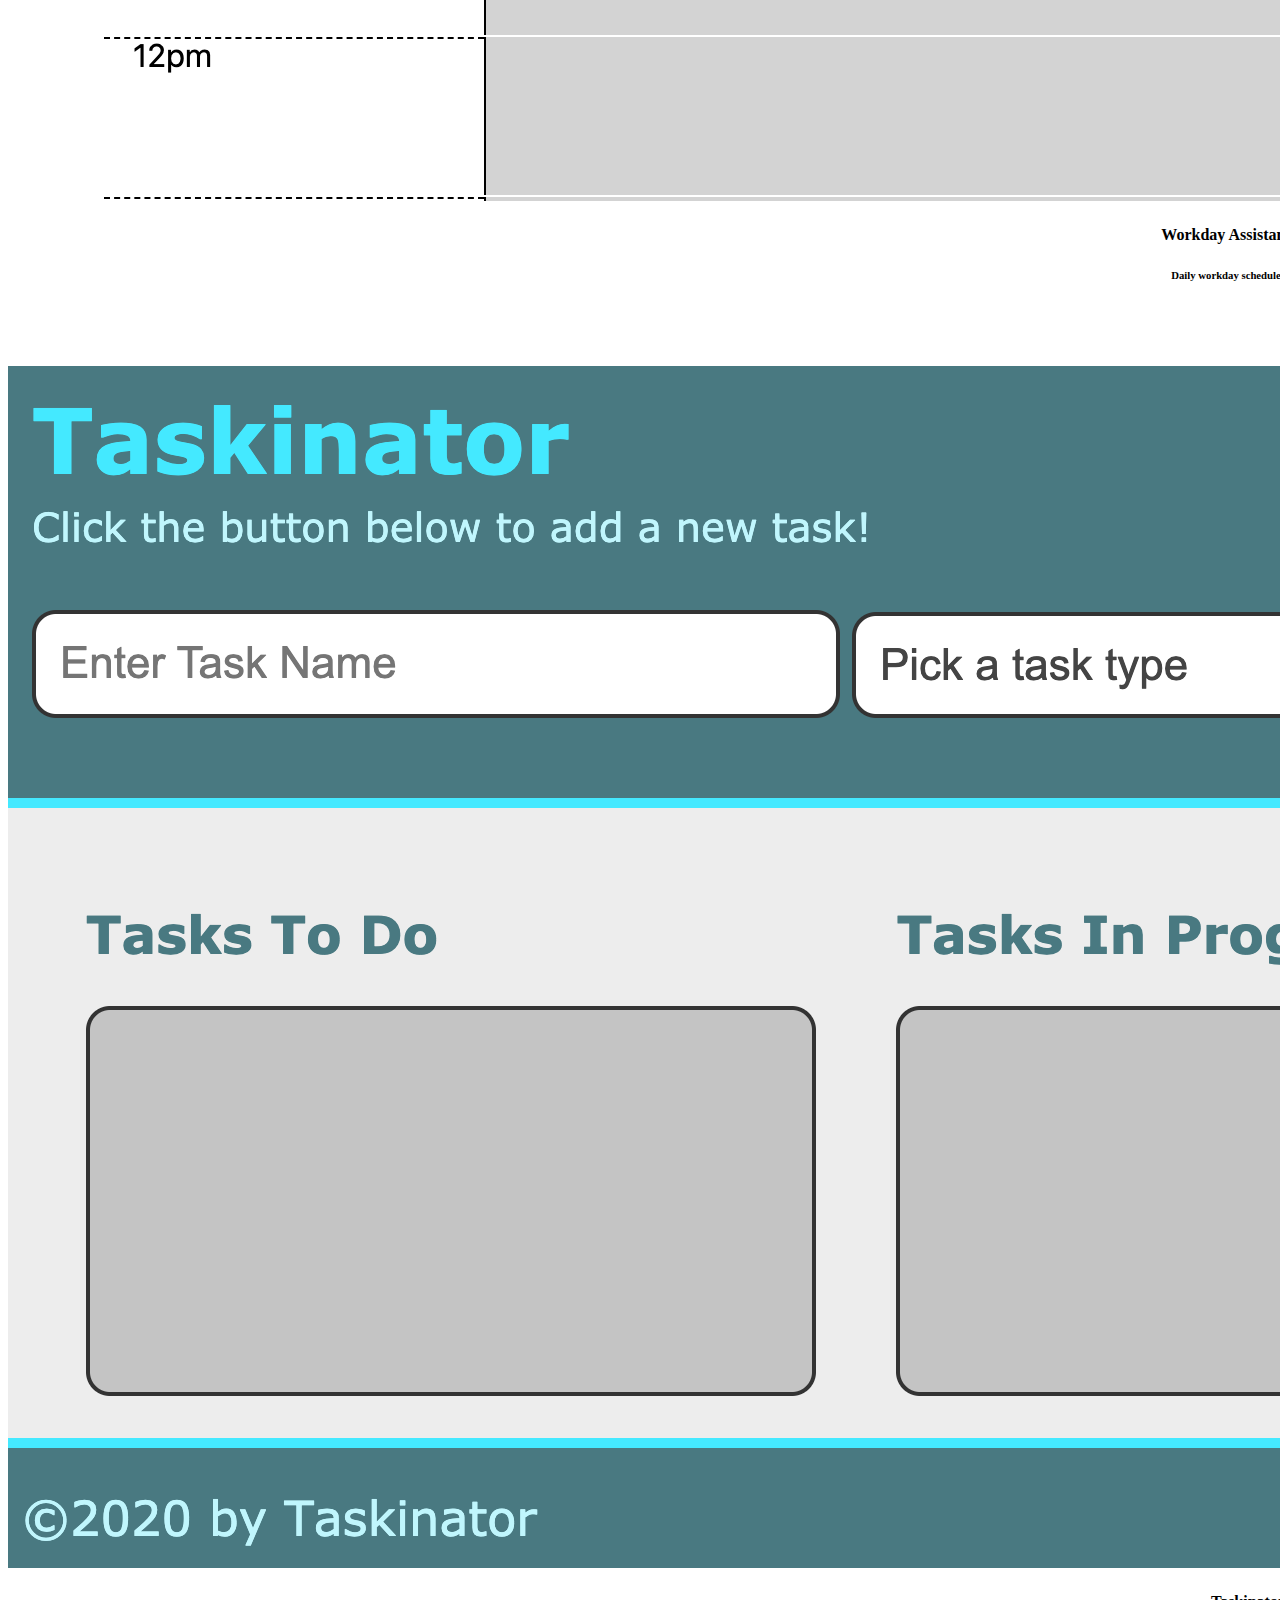
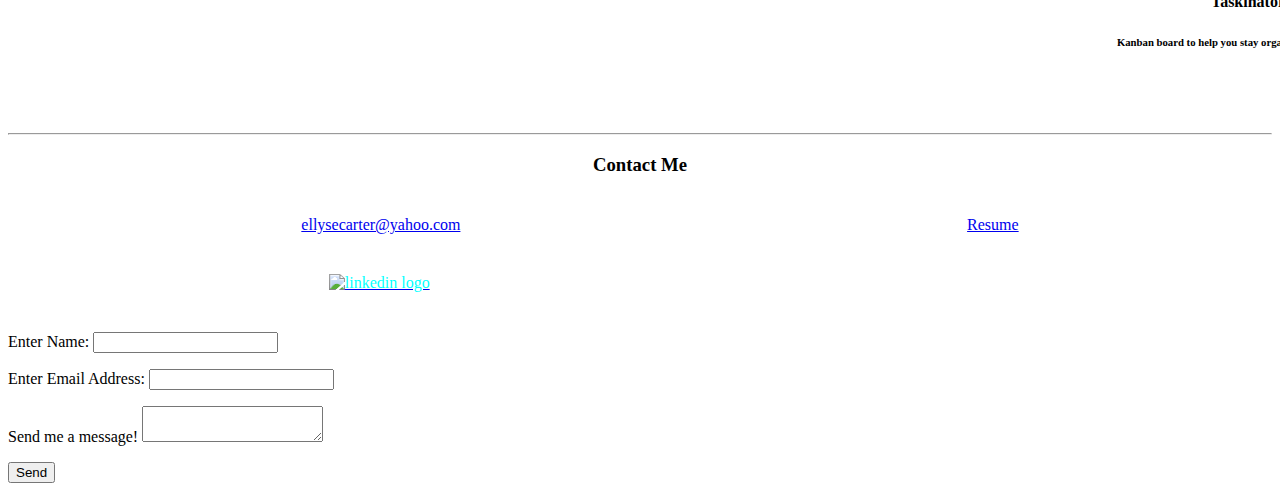
==== commit 2fd51140: "added latest group project and fixed styling" ====
--- a/index.html
+++ b/index.html
@@ -65,25 +65,31 @@
           <section id="my-projects"></section>
           <div class="row small-up-2 medium-up-3 large-up-4 space-evenly">
 
-            
-            <div>
-              <div class="col-4 hover-box">
+              <div class="column hover-box">
+                <a href="https://blooming-escarpment-07246.herokuapp.com/" target="_blank">
+                <img src="assets/images/screenshotgroup2.png" alt=""></a>
+                <h4>Aimless Travel - Group Project</h4>
+                <h6>Travel Destination Quiz</h6>
+              </div>
+              
+              <div class="column hover-box">
                 <a href="https://ellysecarter.github.io/black-mamba/" target="_blank">
                 <img src="assets/images/screenshot2 copy.png" alt=""></a>
                 <h4>Black Mamba - Group Project</h4>
                 <h6>NBA News and Player Stats</h6>
               </div>
 
-              <div class="col-4 hover-box">
+              <div class="column hover-box">
                 <a href="https://ellysecarter.github.io/nourish-me/" target="_blank">
                 <img src="assets/images/screenshot2.png" alt=""></a>
                 <h4>nourishMe - Group Project</h4>
                 <h6>Recipe and ingredient finder</h6>
               </div>
             </div>
-            
-<br>
-            <div>
+
+            
+            
+            <div class="row small-up-2 medium-up-3 large-up-4 space-evenly">
               <div class="column hover-box">
                 <a href="https://ellysecarter.github.io/workdayassistant/" target="_blank">
                 <img src="assets/images/screenshot.png" alt=""></a>
@@ -105,7 +111,7 @@
                 <h6>Website that helps you generate a hack-proof password</h6>
               </div>
             </div>
-            </div>
+            
             
 
           <div class="row small-up-2 medium-up-3 large-up-4 space-evenly">
